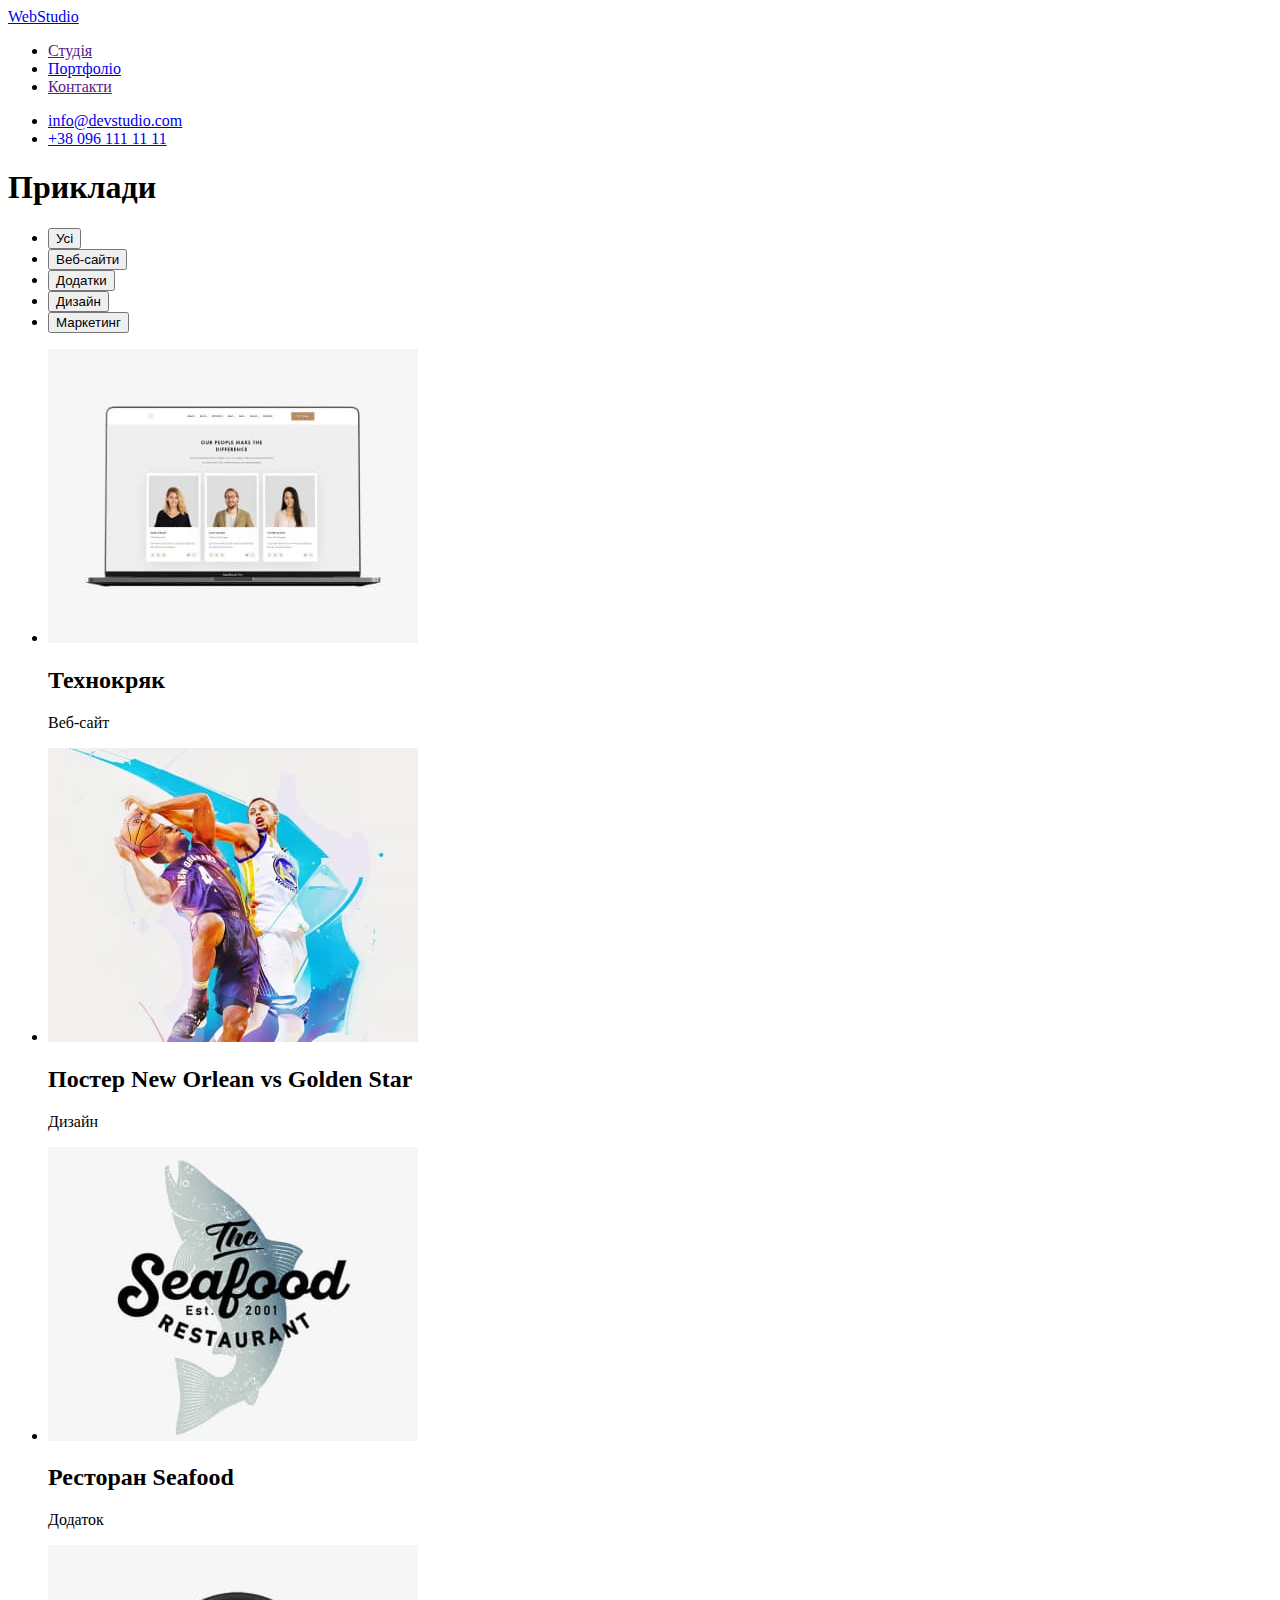
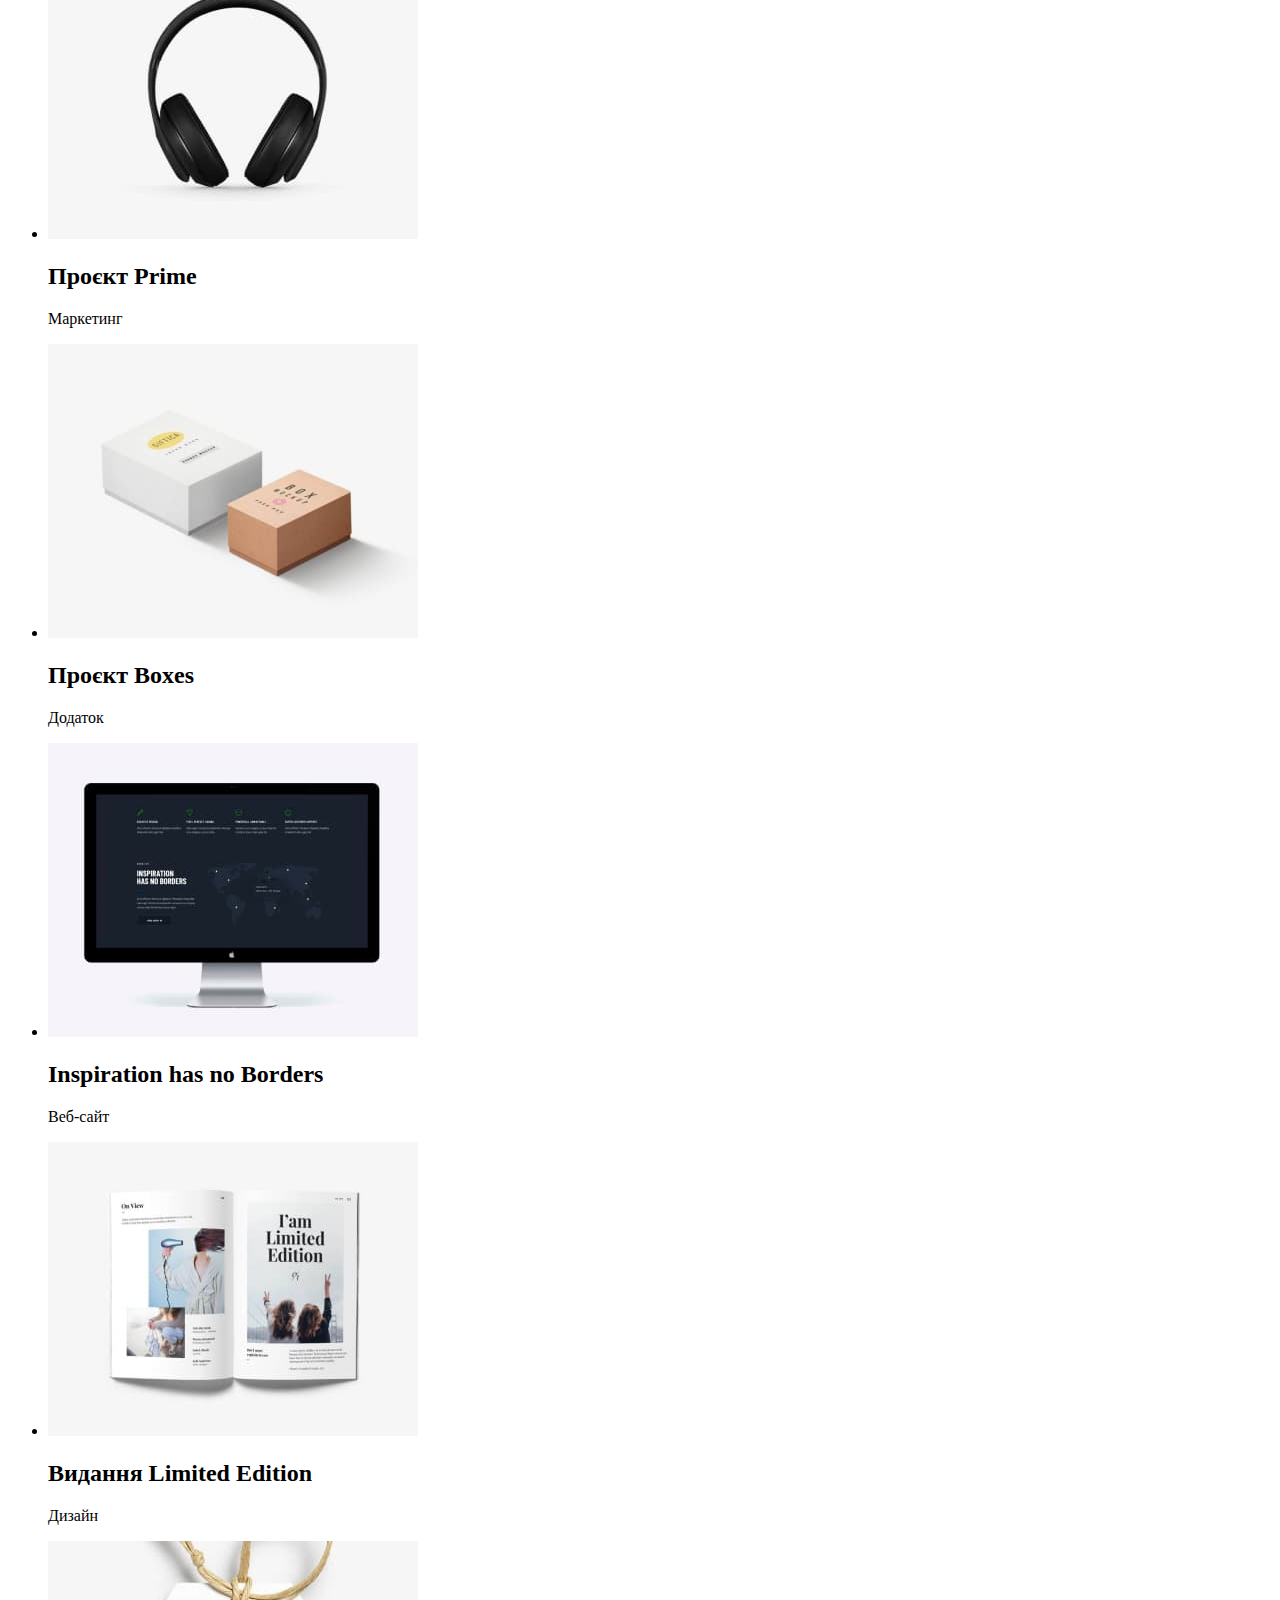
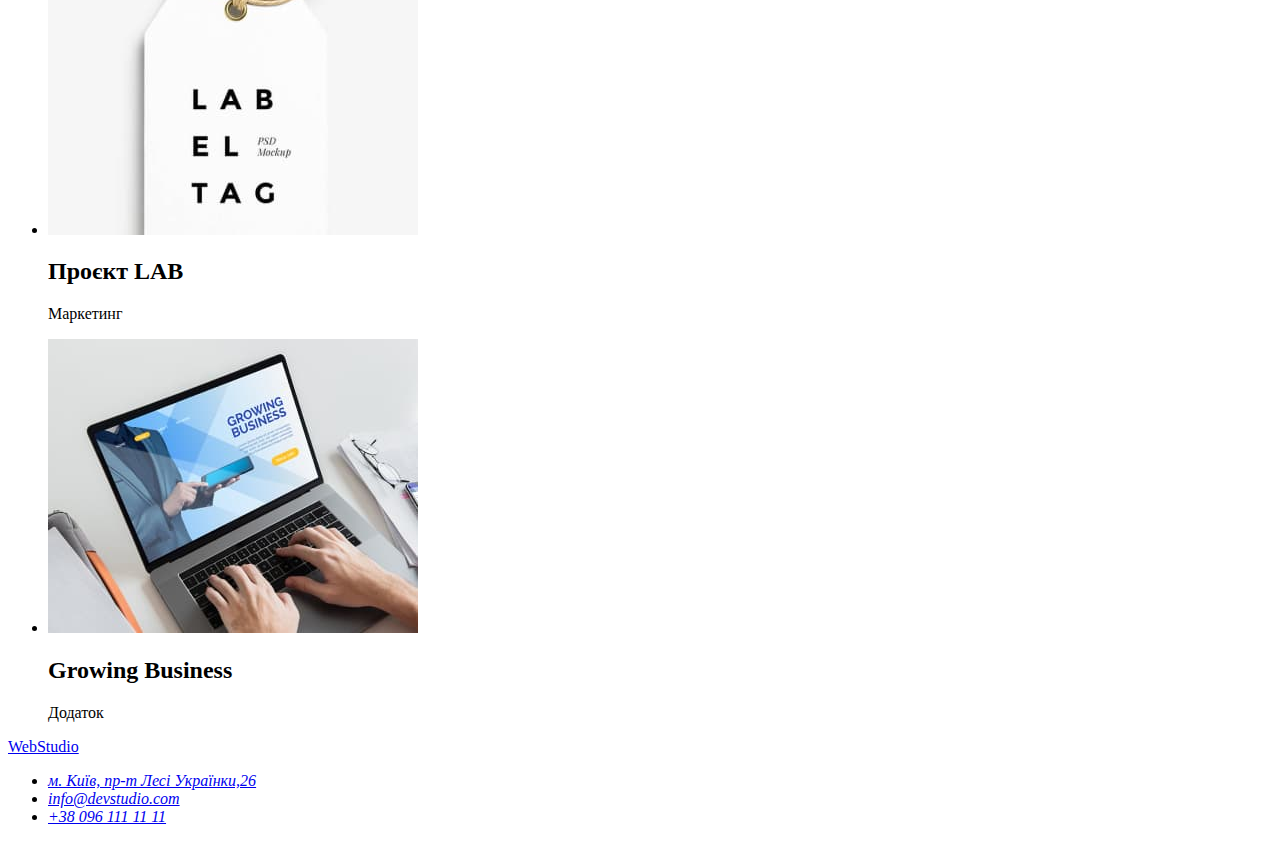
==== portfolio.html @ d4894cc8 "Добавил portfolio.html и папочку с css" ====
<!DOCTYPE html>
<html lang="uk">
<head>
    <meta charset="UTF-8">
    <meta http-equiv="X-UA-Compatible" content="IE=edge">
    <meta name="viewport" content="width=device-width, initial-scale=1.0">
    <title>Portfolio</title>
    <link rel="stylesheet" href="./css/styles.css">
</head>
<body>
    <header>
        <nav>
            <a href="./index.html">WebStudio</a>
            <ul>
                <li><a href="">Студія</a></li>
                <!--pointers-->
                <li><a href="./portfolio.html">Портфоліо</a></li>
                <li><a href="">Контакти</a></li>
            </ul>
        </nav>
        <ul>
            <li><a href="mailto:info@devstudio.com">info@devstudio.com</a></li>
            <!--pointers-->
            <li><a href="tel:+380961111111">+38 096 111 11 11</a></li>
        </ul>
    </header>
    <main>
        <section>
            <h1>Приклади</h1>
            <ul>
                <li><button type="button">Усі</button></li>
                <li><button type="button">Веб-сайти</button></li>
                <li><button type="button">Додатки</button></li>
                <li><button type="button">Дизайн</button></li>
                <li><button type="button">Маркетинг</button></li>
            </ul>
            
            <ul>
                <li>
                    <img src="./images/imgp1.jpg" alt="комп'ютер">
                    <h2>Технокряк</h2>
                    <p>Веб-сайт</p>
                </li>
                <li>
                    <img src="./images/imgp2.jpg" alt="дизайн постеру">
                    <h2>Постер New Orlean vs Golden Star</h2>
                    <p>Дизайн</p>
                </li>
                <li>
                    <img src="./images/imgp3.jpg" alt="лейбл ресторану">
                    <h2>Ресторан Seafood</h2>
                    <p>Додаток</p>
                </li>
                <li>
                    <img src="./images/imgp4.jpg" alt="навушники лейбл">
                    <h2>Проєкт Prime</h2>
                    <p>Маркетинг</p>
                </li>
                <li>
                    <img src="./images/imgp5.jpg" alt="коробки лейбл">
                    <h2>Проєкт Boxes</h2>
                    <p>Додаток</p>
                </li>
                <li>
                    <img src="./images/imgp6.jpg" alt="комп'ютер сайт 1">
                    <h2>Inspiration has no Borders</h2>
                    <p>Веб-сайт</p>
                </li>
                <li>
                    <img src="./images/imgp7.jpg" alt="книжка лейбл">
                    <h2>Видання Limited Edition</h2>
                    <p>Дизайн</p>
                </li>
                <li>
                    <img src="./images/imgp8.jpg" alt="лейбл">
                    <h2>Проєкт LAB</h2>
                    <p>Маркетинг</p>
                </li>
                <li>
                    <img src="./images/imgp9.jpg" alt="комп'ютер сайт 2">
                    <h2>Growing Business</h2>
                    <p>Додаток</p>
                </li>
            </ul>
        </section>
    </main>
    <footer>
        <a href="./index.html">WebStudio</a>
        <address>
            <ul>
                <li>
                    <a href="https://goo.gl/maps/CPtrU1FHBa2aNyZL9" target="_blank" rel="noopener noreferrer">м. Київ, пр-т
                        Лесі Українки,26</a>
                </li>
                <li><a href="mailto:info@devstudio.com">info@devstudio.com</a></li>
                <li><a href="tel:+380961111111">+38 096 111 11 11</a></li>
            </ul>
        </address>
    </footer>
    
</body>
</html>
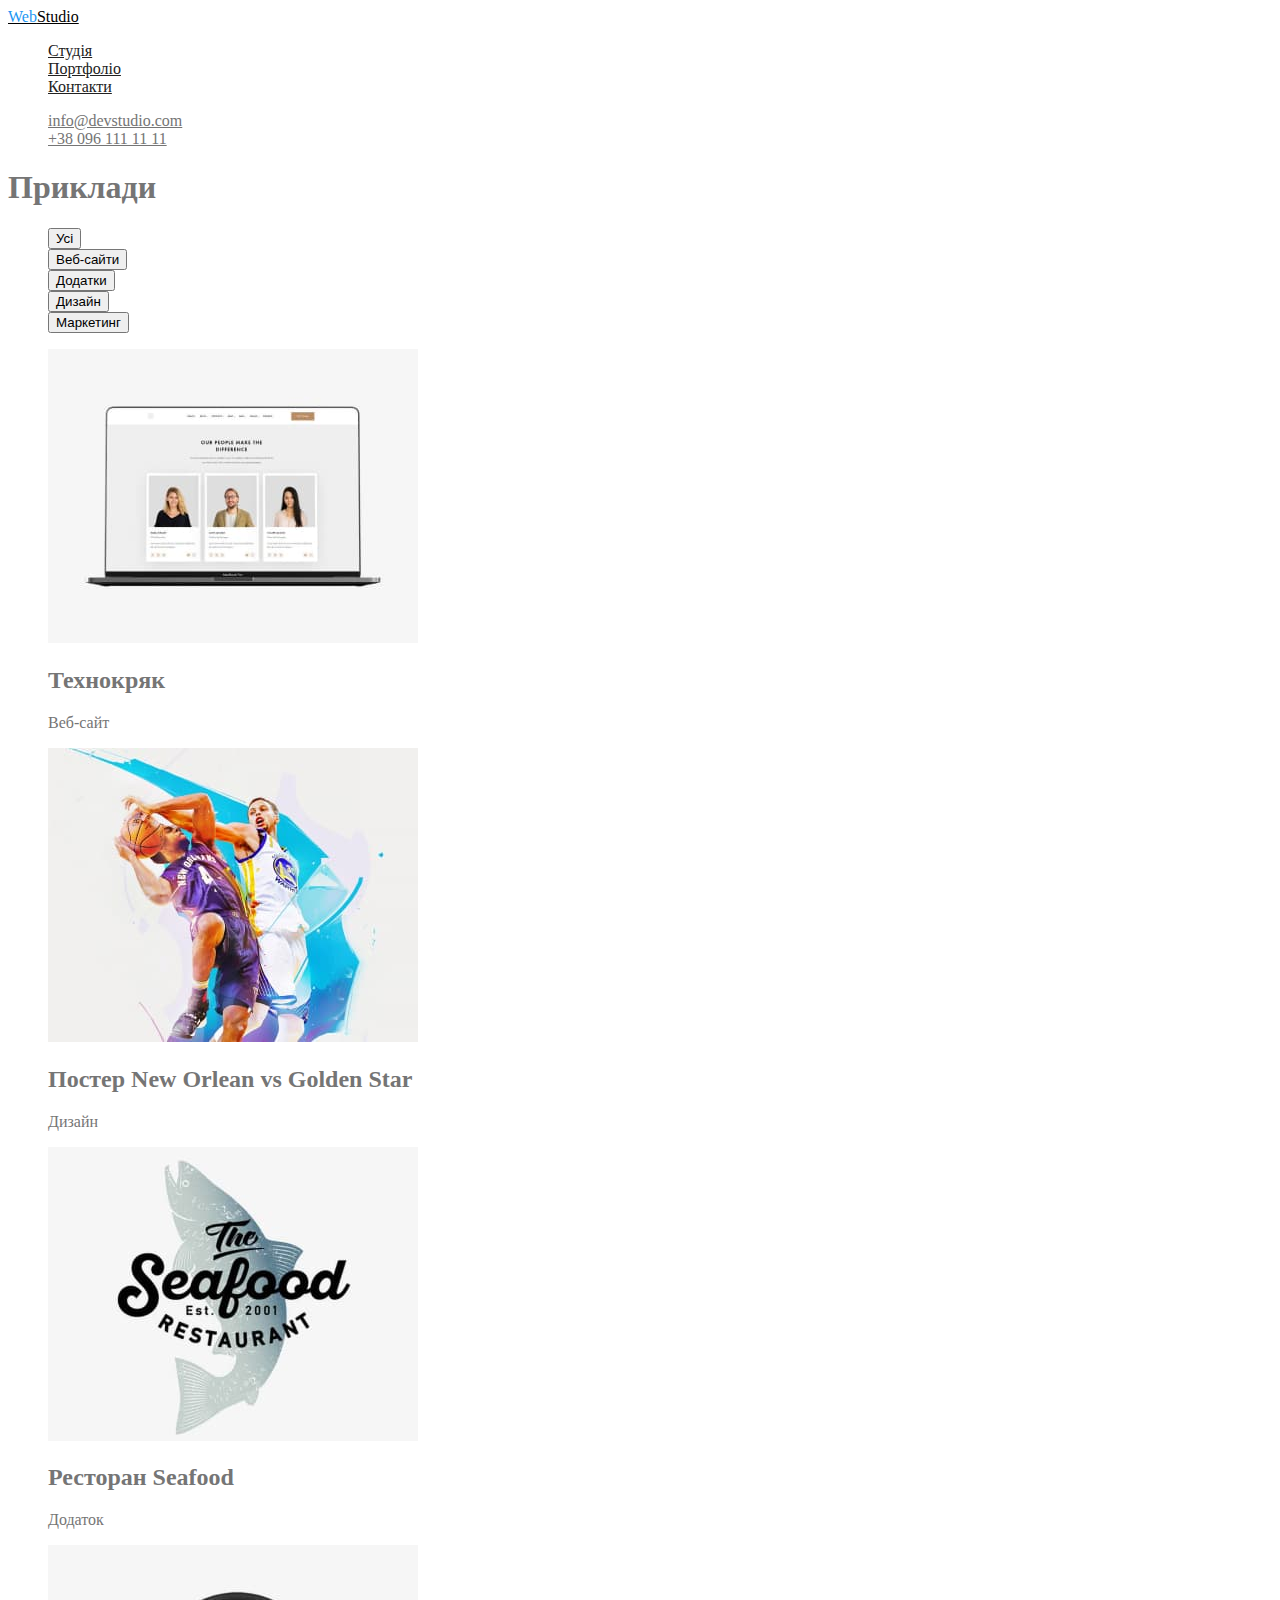
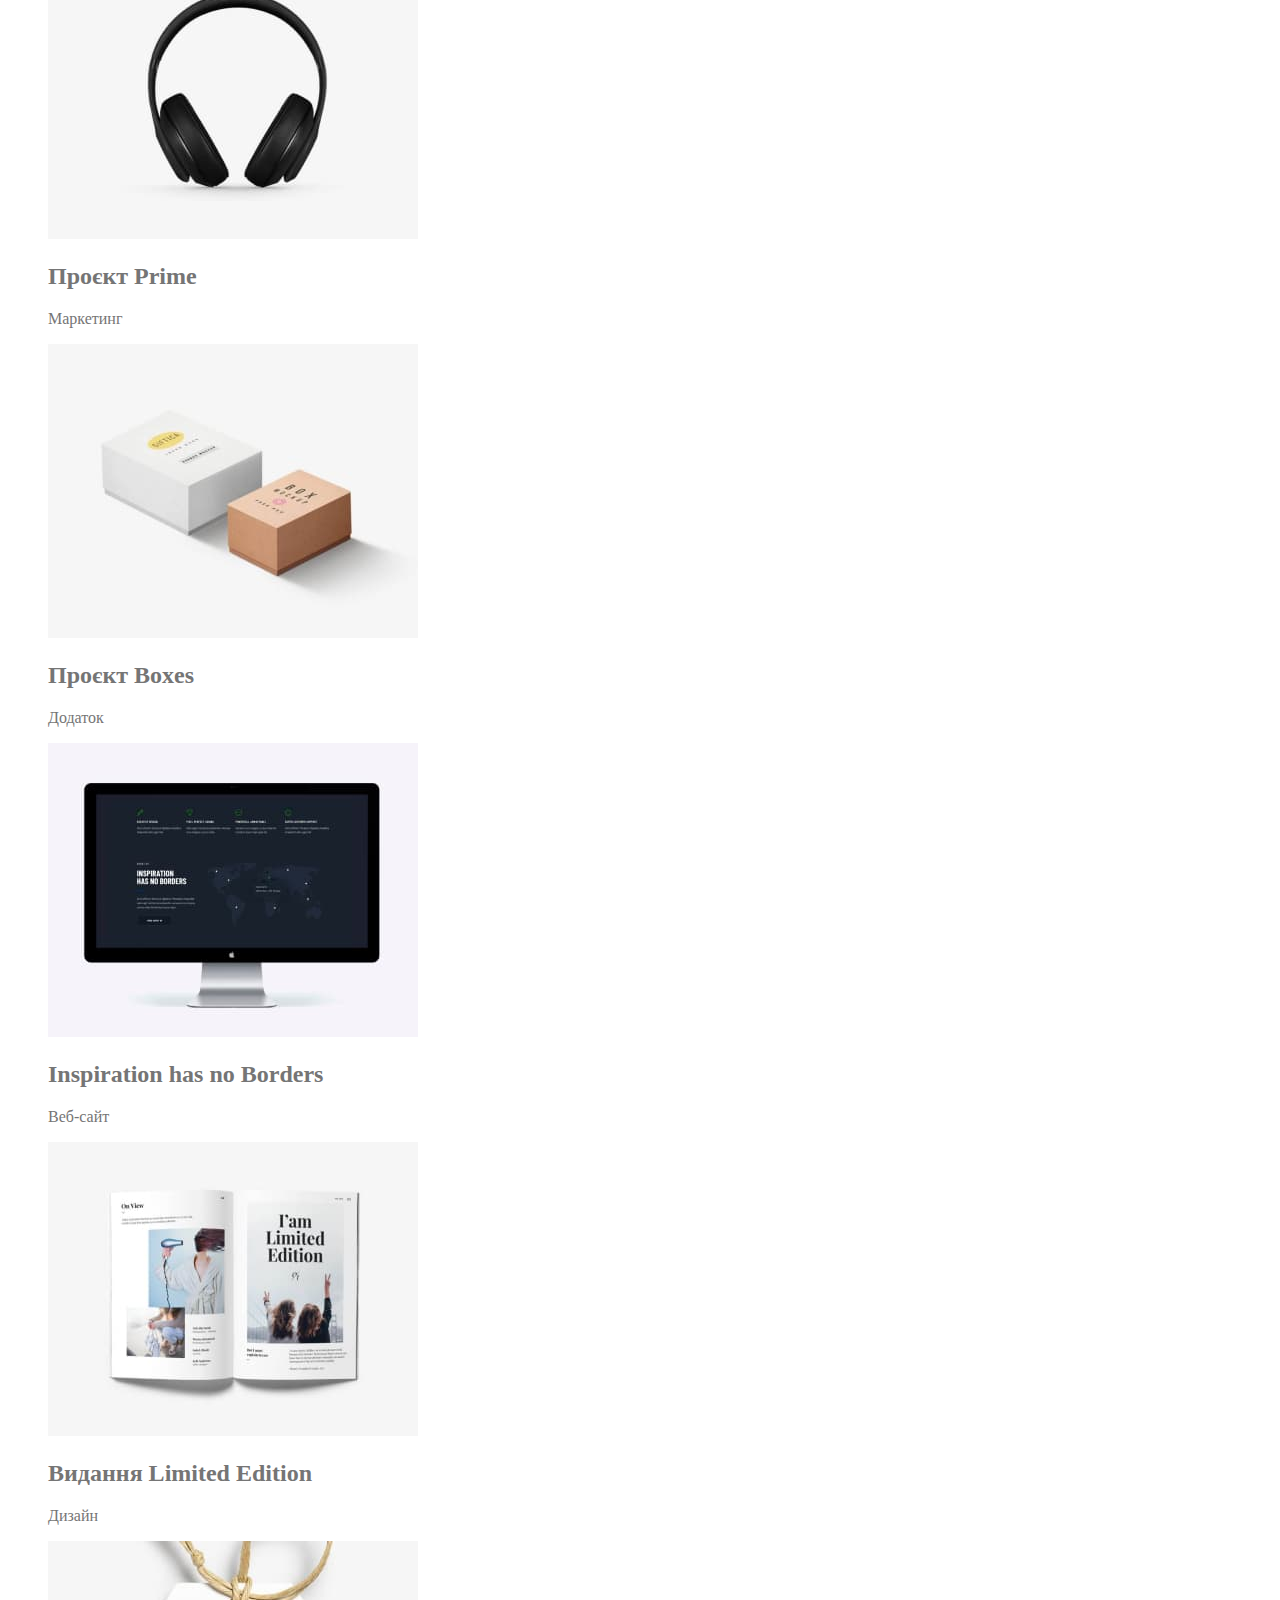
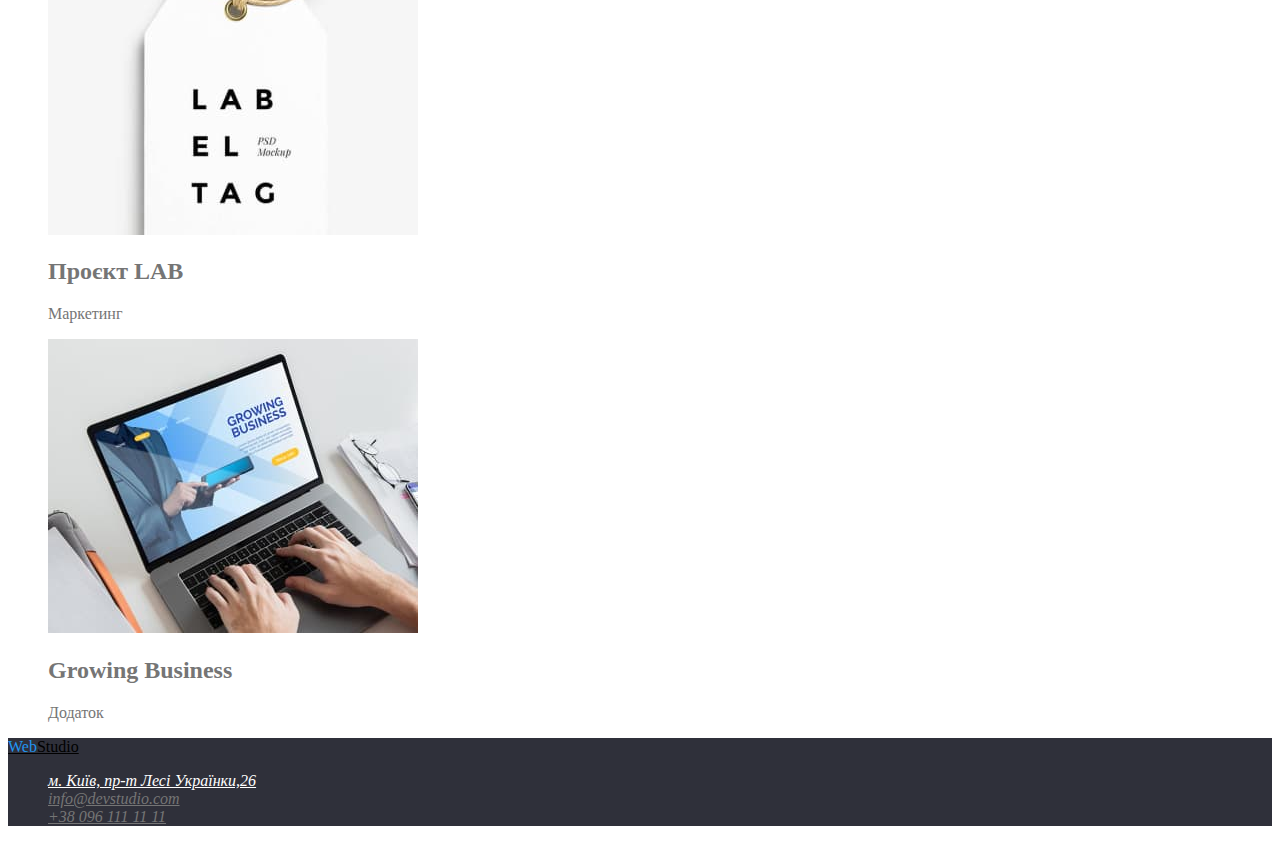
==== commit 366e83b1: "добавил css стили" ====
--- a/portfolio.html
+++ b/portfolio.html
@@ -1,102 +1,106 @@
 <!DOCTYPE html>
 <html lang="uk">
-<head>
-    <meta charset="UTF-8">
-    <meta http-equiv="X-UA-Compatible" content="IE=edge">
-    <meta name="viewport" content="width=device-width, initial-scale=1.0">
+  <head>
+    <meta charset="UTF-8" />
+    <meta http-equiv="X-UA-Compatible" content="IE=edge" />
+    <meta name="viewport" content="width=device-width, initial-scale=1.0" />
     <title>Portfolio</title>
-    <link rel="stylesheet" href="./css/styles.css">
-</head>
-<body>
+    <link rel="stylesheet" href="./css/styles.css" />
+  </head>
+  <body>
     <header>
-        <nav>
-            <a href="./index.html">WebStudio</a>
-            <ul>
-                <li><a href="">Студія</a></li>
-                <!--pointers-->
-                <li><a href="./portfolio.html">Портфоліо</a></li>
-                <li><a href="">Контакти</a></li>
-            </ul>
-        </nav>
-        <ul>
-            <li><a href="mailto:info@devstudio.com">info@devstudio.com</a></li>
-            <!--pointers-->
-            <li><a href="tel:+380961111111">+38 096 111 11 11</a></li>
+      <nav>
+        <a href="./index.html" class="logo"><span class="logo-span">Web</span>Studio</a>
+        <ul class="site-nav list">
+          <li><a href="" class="link">Студія</a></li>
+          <!--pointers-->
+          <li><a href="./portfolio.html" class="link">Портфоліо</a></li>
+          <li><a href="" class="link">Контакти</a></li>
         </ul>
+      </nav>
+      <ul class="contacts list">
+        <li><a href="mailto:info@devstudio.com" class="meltel">info@devstudio.com</a></li>
+        <!--pointers-->
+        <li><a href="tel:+380961111111" class="meltel">+38 096 111 11 11</a></li>
+      </ul>
     </header>
     <main>
-        <section>
-            <h1>Приклади</h1>
-            <ul>
-                <li><button type="button">Усі</button></li>
-                <li><button type="button">Веб-сайти</button></li>
-                <li><button type="button">Додатки</button></li>
-                <li><button type="button">Дизайн</button></li>
-                <li><button type="button">Маркетинг</button></li>
-            </ul>
-            
-            <ul>
-                <li>
-                    <img src="./images/imgp1.jpg" alt="комп'ютер">
-                    <h2>Технокряк</h2>
-                    <p>Веб-сайт</p>
-                </li>
-                <li>
-                    <img src="./images/imgp2.jpg" alt="дизайн постеру">
-                    <h2>Постер New Orlean vs Golden Star</h2>
-                    <p>Дизайн</p>
-                </li>
-                <li>
-                    <img src="./images/imgp3.jpg" alt="лейбл ресторану">
-                    <h2>Ресторан Seafood</h2>
-                    <p>Додаток</p>
-                </li>
-                <li>
-                    <img src="./images/imgp4.jpg" alt="навушники лейбл">
-                    <h2>Проєкт Prime</h2>
-                    <p>Маркетинг</p>
-                </li>
-                <li>
-                    <img src="./images/imgp5.jpg" alt="коробки лейбл">
-                    <h2>Проєкт Boxes</h2>
-                    <p>Додаток</p>
-                </li>
-                <li>
-                    <img src="./images/imgp6.jpg" alt="комп'ютер сайт 1">
-                    <h2>Inspiration has no Borders</h2>
-                    <p>Веб-сайт</p>
-                </li>
-                <li>
-                    <img src="./images/imgp7.jpg" alt="книжка лейбл">
-                    <h2>Видання Limited Edition</h2>
-                    <p>Дизайн</p>
-                </li>
-                <li>
-                    <img src="./images/imgp8.jpg" alt="лейбл">
-                    <h2>Проєкт LAB</h2>
-                    <p>Маркетинг</p>
-                </li>
-                <li>
-                    <img src="./images/imgp9.jpg" alt="комп'ютер сайт 2">
-                    <h2>Growing Business</h2>
-                    <p>Додаток</p>
-                </li>
-            </ul>
-        </section>
+      <section>
+        <h1>Приклади</h1>
+        <ul class="list">
+          <li><button type="button">Усі</button></li>
+          <li><button type="button">Веб-сайти</button></li>
+          <li><button type="button">Додатки</button></li>
+          <li><button type="button">Дизайн</button></li>
+          <li><button type="button">Маркетинг</button></li>
+        </ul>
+
+        <ul class="list">
+          <li>
+            <img src="./images/imgp1.jpg" width="370" alt="комп'ютер" />
+            <h2>Технокряк</h2>
+            <p>Веб-сайт</p>
+          </li>
+          <li>
+            <img src="./images/imgp2.jpg" width="370" alt="дизайн постеру" />
+            <h2>Постер New Orlean vs Golden Star</h2>
+            <p>Дизайн</p>
+          </li>
+          <li>
+            <img src="./images/imgp3.jpg" width="370" alt="лейбл ресторану" />
+            <h2>Ресторан Seafood</h2>
+            <p>Додаток</p>
+          </li>
+          <li>
+            <img src="./images/imgp4.jpg" width="370" alt="навушники лейбл" />
+            <h2>Проєкт Prime</h2>
+            <p>Маркетинг</p>
+          </li>
+          <li>
+            <img src="./images/imgp5.jpg" width="370" alt="коробки лейбл" />
+            <h2>Проєкт Boxes</h2>
+            <p>Додаток</p>
+          </li>
+          <li>
+            <img src="./images/imgp6.jpg" width="370" alt="комп'ютер сайт 1" />
+            <h2>Inspiration has no Borders</h2>
+            <p>Веб-сайт</p>
+          </li>
+          <li>
+            <img src="./images/imgp7.jpg" width="370" alt="книжка лейбл" />
+            <h2>Видання Limited Edition</h2>
+            <p>Дизайн</p>
+          </li>
+          <li>
+            <img src="./images/imgp8.jpg" width="370" alt="лейбл" />
+            <h2>Проєкт LAB</h2>
+            <p>Маркетинг</p>
+          </li>
+          <li>
+            <img src="./images/imgp9.jpg" width="370" alt="комп'ютер сайт 2" />
+            <h2>Growing Business</h2>
+            <p>Додаток</p>
+          </li>
+        </ul>
+      </section>
     </main>
-    <footer>
-        <a href="./index.html">WebStudio</a>
-        <address>
-            <ul>
-                <li>
-                    <a href="https://goo.gl/maps/CPtrU1FHBa2aNyZL9" target="_blank" rel="noopener noreferrer">м. Київ, пр-т
-                        Лесі Українки,26</a>
-                </li>
-                <li><a href="mailto:info@devstudio.com">info@devstudio.com</a></li>
-                <li><a href="tel:+380961111111">+38 096 111 11 11</a></li>
-            </ul>
-        </address>
+    <footer class="footer">
+      <a href="./index.html" class="logo"><span class="logo-span">Web</span>Studio</a>
+      <address>
+        <ul class="address list">
+          <li>
+            <a
+              href="https://goo.gl/maps/CPtrU1FHBa2aNyZL9"
+              target="_blank"
+              rel="noopener noreferrer"
+              class="address-link"
+              >м. Київ, пр-т Лесі Українки,26</a
+            >
+          </li>
+          <li><a href="mailto:info@devstudio.com" class="address-mt">info@devstudio.com</a></li>
+          <li><a href="tel:+380961111111" class="address-mt">+38 096 111 11 11</a></li>
+        </ul>
+      </address>
     </footer>
-    
-</body>
-</html>+  </body>
+</html>
--- a/css/styles.css
+++ b/css/styles.css
@@ -0,0 +1,105 @@
+:root{
+    --primary-text-color: #757575;
+    --accent-color: #2196F3;
+    --white: #ffffff;
+    --black: #000000;
+    --background: #2F303A;
+    --title: #212121;
+}
+
+
+
+.list{
+    list-style: none;
+}
+
+/* колір основного тексту #212121 */
+/* другорядний колір тексту #757575*/
+/* акцент #2196F3 */
+/* #FFFFFF білий */
+/* #2F303A другорядний */
+/*  */
+
+body{
+    color: var(--primary-text-color);
+    background: var(--white);
+}
+/* header */
+.logo{
+    color: var(--black);
+}
+
+.logo-span{
+    color: var(--accent-color);
+}
+
+.site-nav .link{
+    color: var(--title);
+}
+
+.site-nav .link:hover,
+.site-nav .link:focus{
+    color: var(--accent-color);
+}
+
+.contacts .meltel{
+    color: var(--primary-text-color);
+}
+
+.contacts .meltel:hover,
+.contacts .meltel:focus{
+    color: var(--accent-color);
+}
+/* main */
+.hero{
+    background: var(--background);
+}
+
+.hero-title{
+    color: var(--white);
+}
+
+
+
+
+
+
+
+
+
+
+
+
+
+
+
+
+
+
+
+
+
+
+
+/* footer */
+.footer{
+    background: #2F303A;
+}
+
+.address-link{
+    color: #ffffff;
+}
+
+.address-link:hover,
+.address-link:focus{
+    color: #2196F3;
+}
+
+.address-mt{
+    color: #757575;
+}
+
+.address-mt:hover,
+.address-mt:focus{
+    color: #2196F3;
+}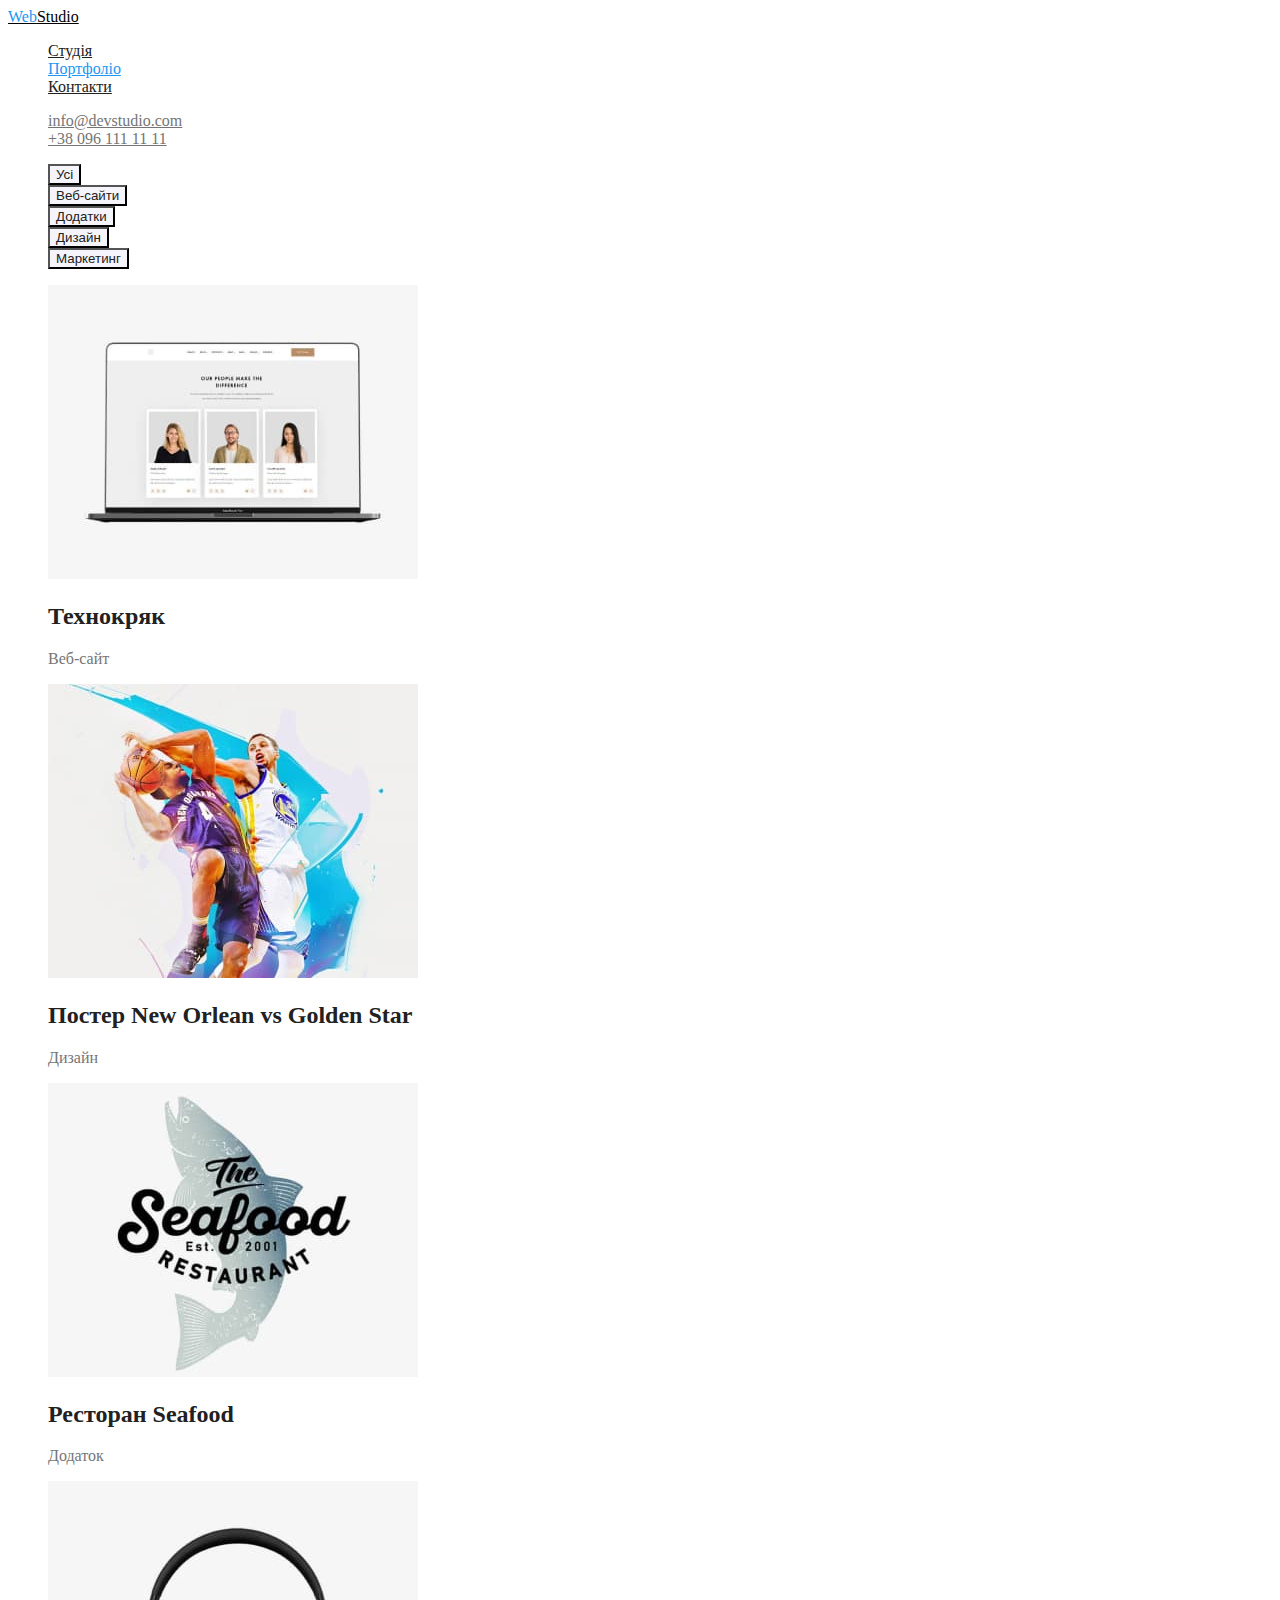
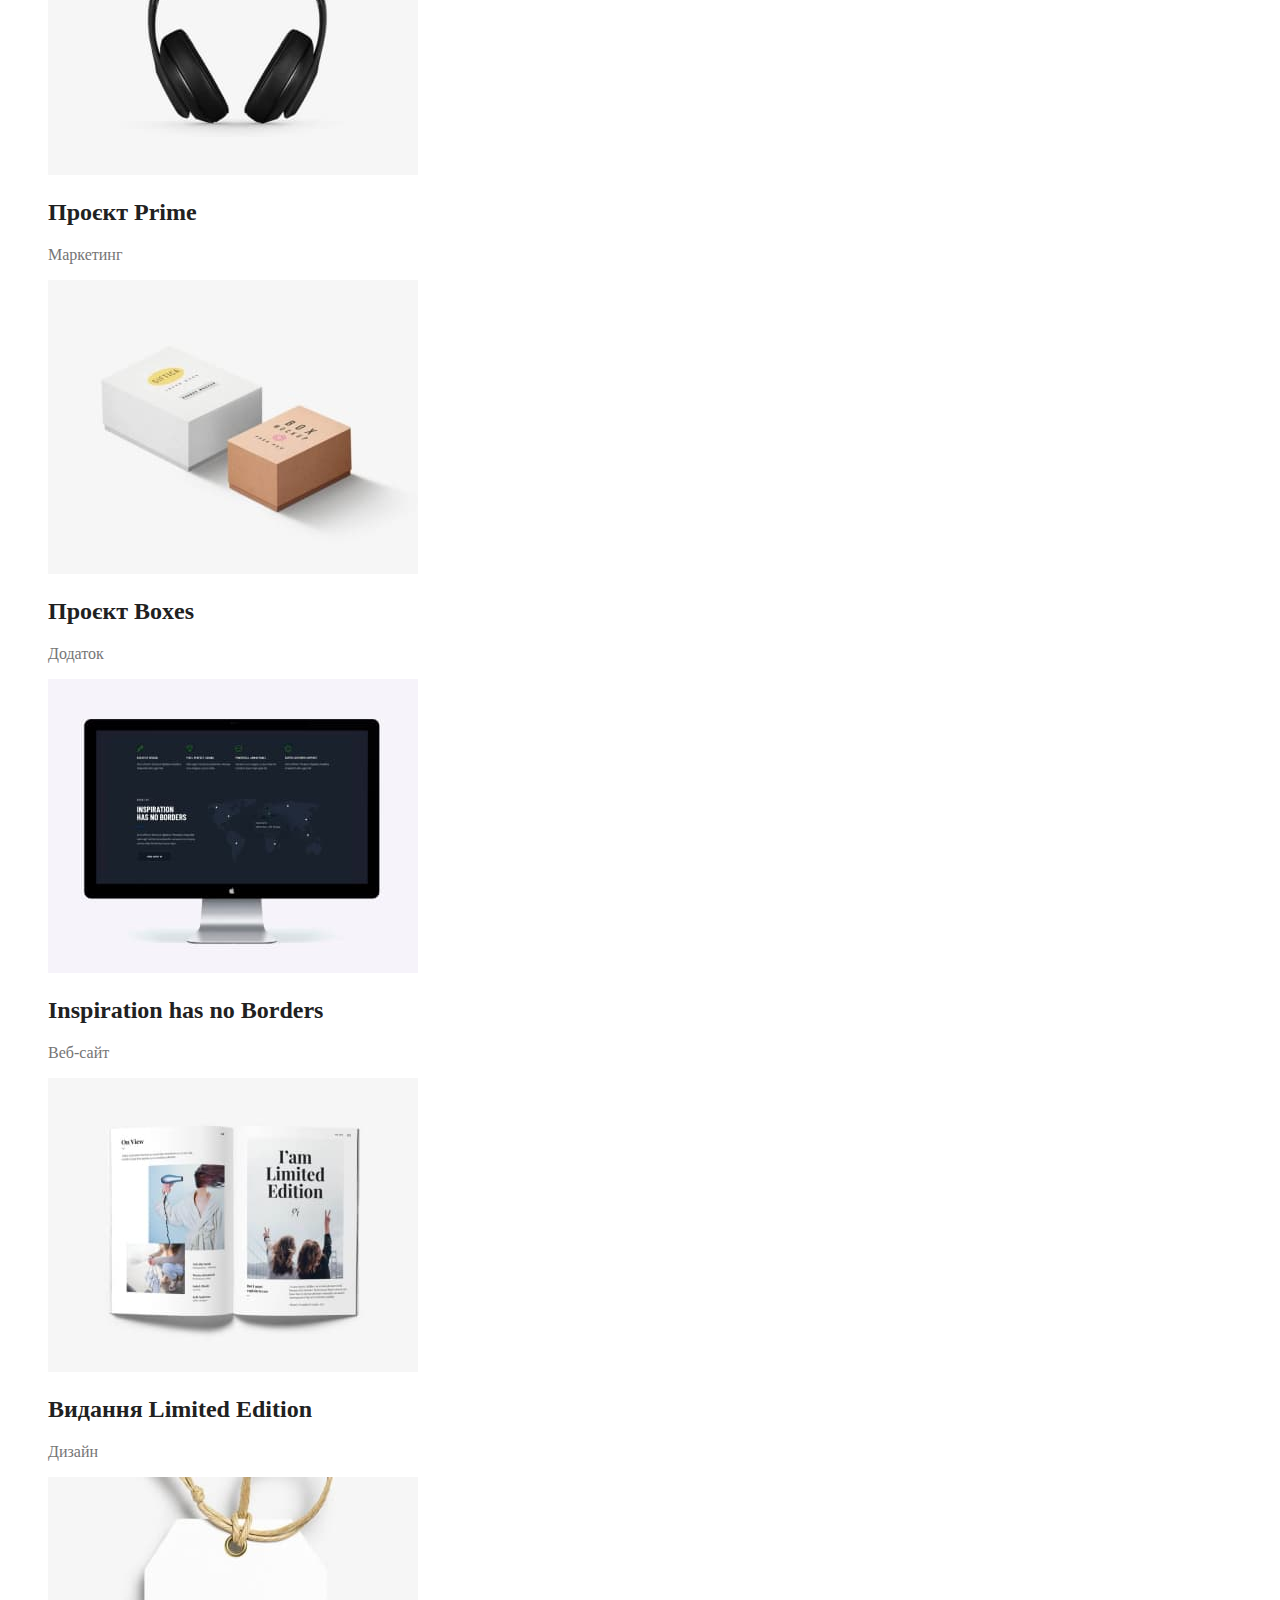
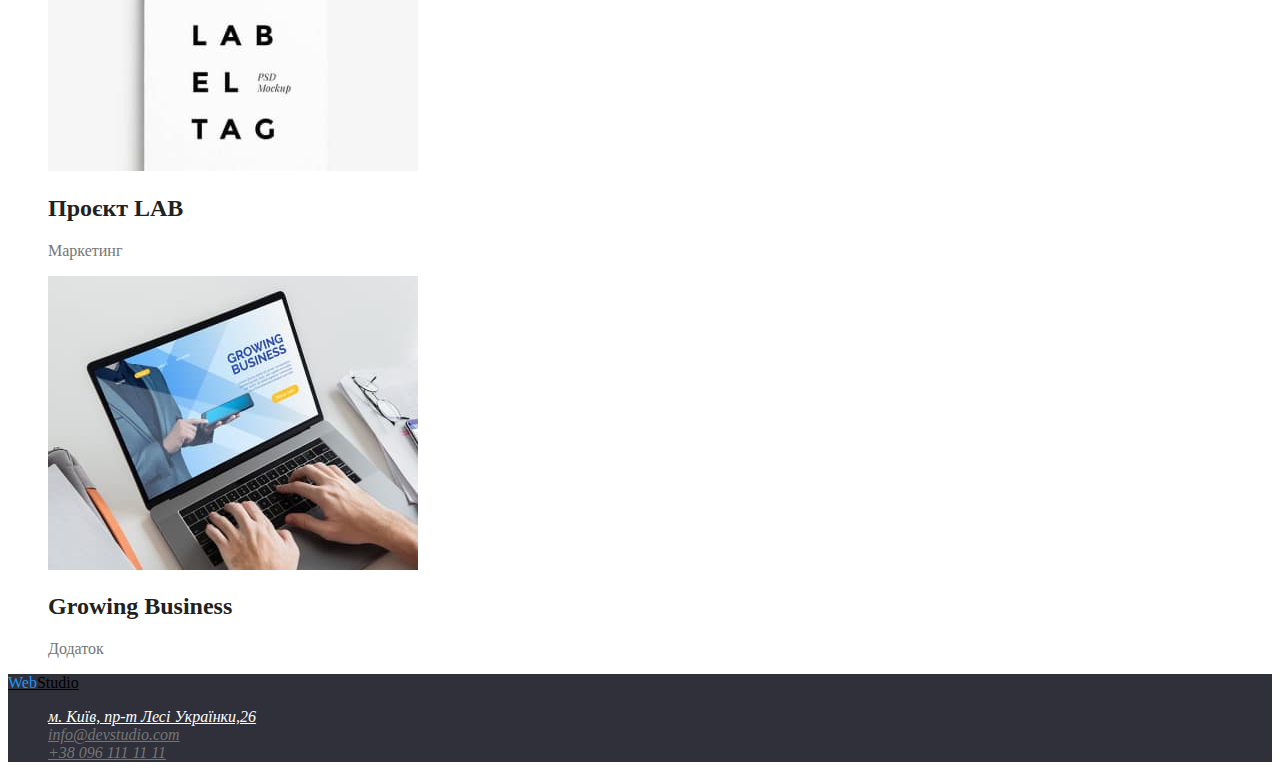
==== commit df27dec6: "Добавил оформление цвета" ====
--- a/portfolio.html
+++ b/portfolio.html
@@ -14,7 +14,7 @@
         <ul class="site-nav list">
           <li><a href="" class="link">Студія</a></li>
           <!--pointers-->
-          <li><a href="./portfolio.html" class="link">Портфоліо</a></li>
+          <li><a href="./portfolio.html" class="link current">Портфоліо</a></li>
           <li><a href="" class="link">Контакти</a></li>
         </ul>
       </nav>
@@ -25,60 +25,60 @@
       </ul>
     </header>
     <main>
-      <section>
-        <h1>Приклади</h1>
+      <section class="section">
+        <h1 class="section-titlef">Приклади</h1>
         <ul class="list">
-          <li><button type="button">Усі</button></li>
-          <li><button type="button">Веб-сайти</button></li>
-          <li><button type="button">Додатки</button></li>
-          <li><button type="button">Дизайн</button></li>
-          <li><button type="button">Маркетинг</button></li>
+          <li><button type="button" class="button">Усі</button></li>
+          <li><button type="button" class="button">Веб-сайти</button></li>
+          <li><button type="button" class="button">Додатки</button></li>
+          <li><button type="button" class="button">Дизайн</button></li>
+          <li><button type="button" class="button">Маркетинг</button></li>
         </ul>
 
         <ul class="list">
           <li>
             <img src="./images/imgp1.jpg" width="370" alt="комп'ютер" />
-            <h2>Технокряк</h2>
+            <h2 class="section-t">Технокряк</h2>
             <p>Веб-сайт</p>
           </li>
           <li>
             <img src="./images/imgp2.jpg" width="370" alt="дизайн постеру" />
-            <h2>Постер New Orlean vs Golden Star</h2>
+            <h2 class="section-t">Постер New Orlean vs Golden Star</h2>
             <p>Дизайн</p>
           </li>
           <li>
             <img src="./images/imgp3.jpg" width="370" alt="лейбл ресторану" />
-            <h2>Ресторан Seafood</h2>
+            <h2 class="section-t">Ресторан Seafood</h2>
             <p>Додаток</p>
           </li>
           <li>
             <img src="./images/imgp4.jpg" width="370" alt="навушники лейбл" />
-            <h2>Проєкт Prime</h2>
+            <h2 class="section-t">Проєкт Prime</h2>
             <p>Маркетинг</p>
           </li>
           <li>
             <img src="./images/imgp5.jpg" width="370" alt="коробки лейбл" />
-            <h2>Проєкт Boxes</h2>
+            <h2 class="section-t">Проєкт Boxes</h2>
             <p>Додаток</p>
           </li>
           <li>
             <img src="./images/imgp6.jpg" width="370" alt="комп'ютер сайт 1" />
-            <h2>Inspiration has no Borders</h2>
+            <h2 class="section-t">Inspiration has no Borders</h2>
             <p>Веб-сайт</p>
           </li>
           <li>
             <img src="./images/imgp7.jpg" width="370" alt="книжка лейбл" />
-            <h2>Видання Limited Edition</h2>
+            <h2 class="section-t">Видання Limited Edition</h2>
             <p>Дизайн</p>
           </li>
           <li>
             <img src="./images/imgp8.jpg" width="370" alt="лейбл" />
-            <h2>Проєкт LAB</h2>
+            <h2 class="section-t">Проєкт LAB</h2>
             <p>Маркетинг</p>
           </li>
           <li>
             <img src="./images/imgp9.jpg" width="370" alt="комп'ютер сайт 2" />
-            <h2>Growing Business</h2>
+            <h2 class="section-t">Growing Business</h2>
             <p>Додаток</p>
           </li>
         </ul>
--- a/css/styles.css
+++ b/css/styles.css
@@ -5,6 +5,7 @@
     --black: #000000;
     --background: #2F303A;
     --title: #212121;
+    --button: #F5F4FA;
 }
 
 
@@ -22,7 +23,7 @@
 
 body{
     color: var(--primary-text-color);
-    background: var(--white);
+    background-color: var(--white);
 }
 /* header */
 .logo{
@@ -42,6 +43,10 @@
     color: var(--accent-color);
 }
 
+.site-nav .link.current{
+    color: var(--accent-color);
+}
+
 .contacts .meltel{
     color: var(--primary-text-color);
 }
@@ -52,15 +57,43 @@
 }
 /* main */
 .hero{
-    background: var(--background);
+    background-color: var(--background);
 }
 
 .hero-title{
     color: var(--white);
 }
 
+.button{
+    color: var(--title);
+    background-color: var(--button);
+}
 
+.button:hover,
+.button:focus{
+    color: var(--white);
+    background-color: var(--accent-color);
+}
 
+.section{
+
+}
+
+.section-team{
+    background-color: var(--button);
+}
+
+.section-titlef{
+    display: none;
+}
+
+.section-title{
+    color: var(--title);
+}
+
+.section-t{
+    color: var(--title);
+}
 
 
 
@@ -83,23 +116,23 @@
 
 /* footer */
 .footer{
-    background: #2F303A;
+    background: var(--background);
 }
 
 .address-link{
-    color: #ffffff;
+    color: var(--white);
 }
 
 .address-link:hover,
 .address-link:focus{
-    color: #2196F3;
+    color: var(--accent-color);
 }
 
 .address-mt{
-    color: #757575;
+    color: var(--primary-text-color)
 }
 
 .address-mt:hover,
 .address-mt:focus{
-    color: #2196F3;
+    color: var(--accent-color);
 }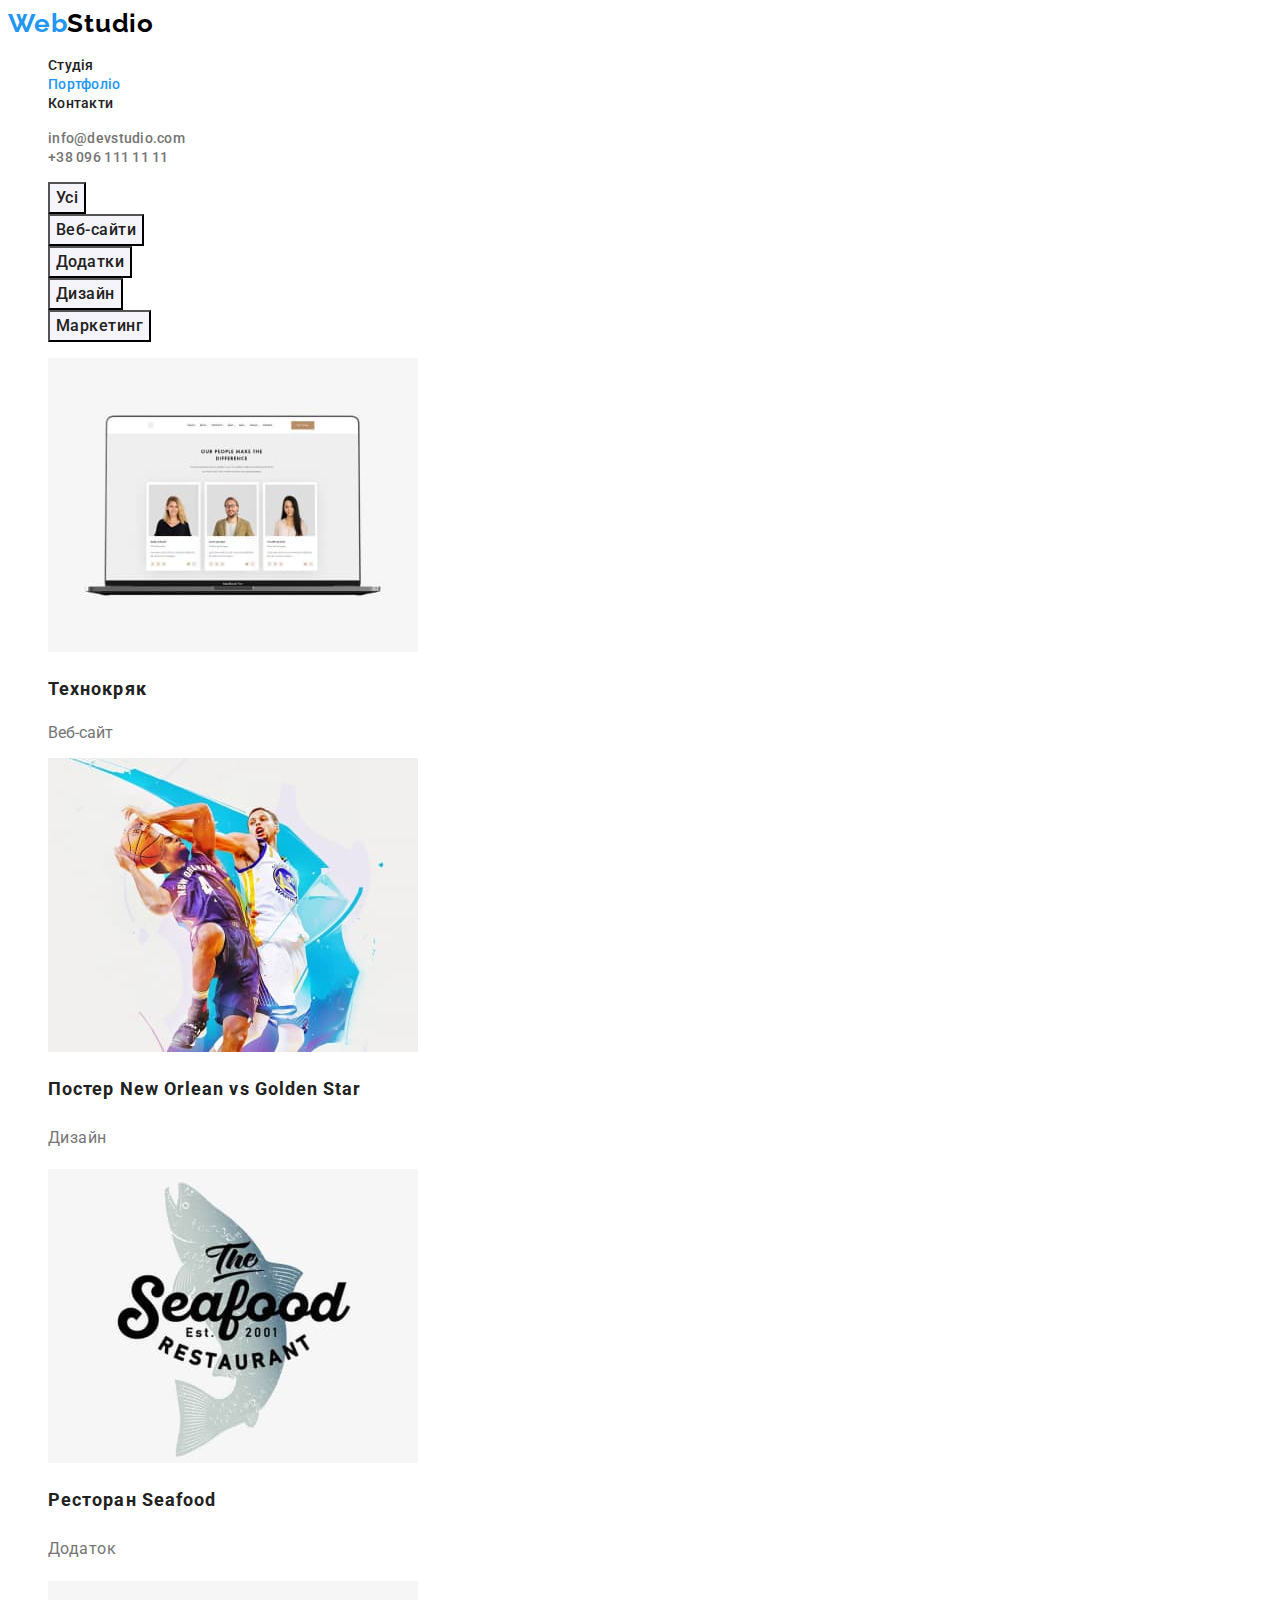
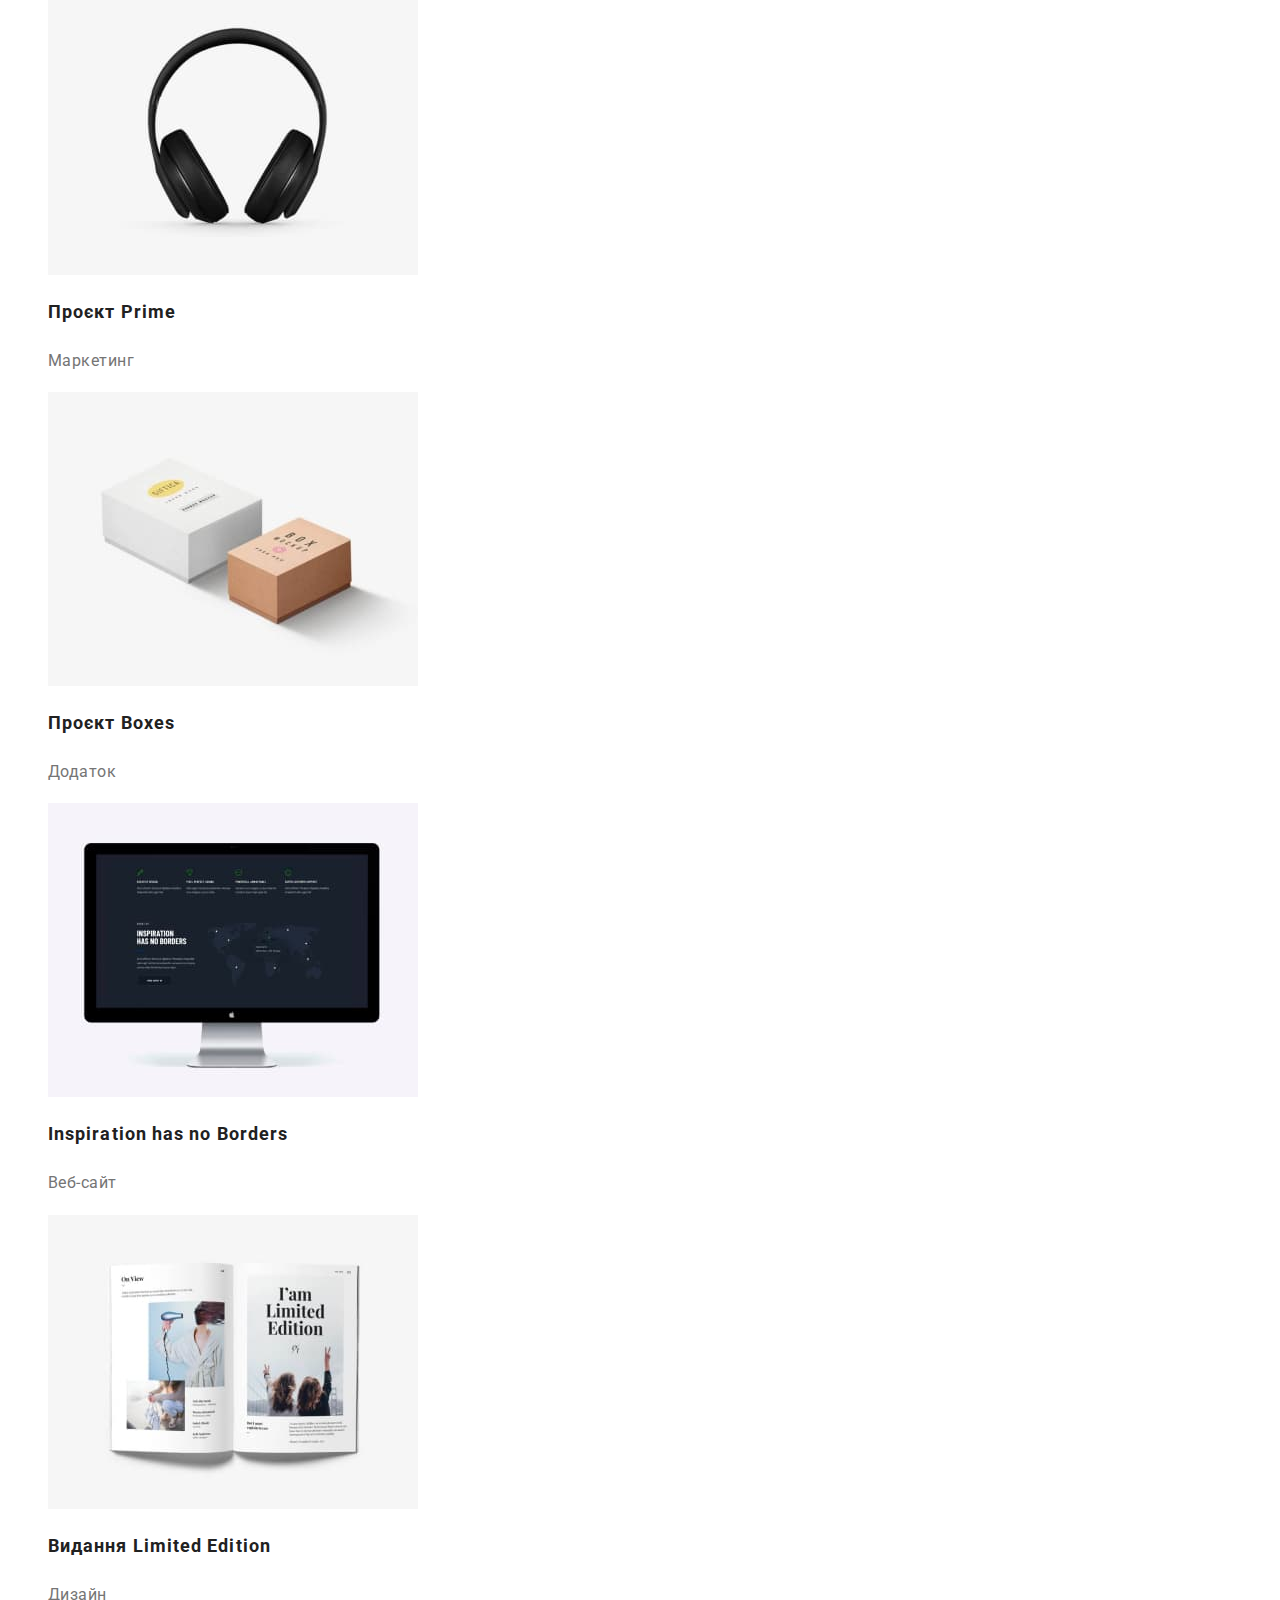
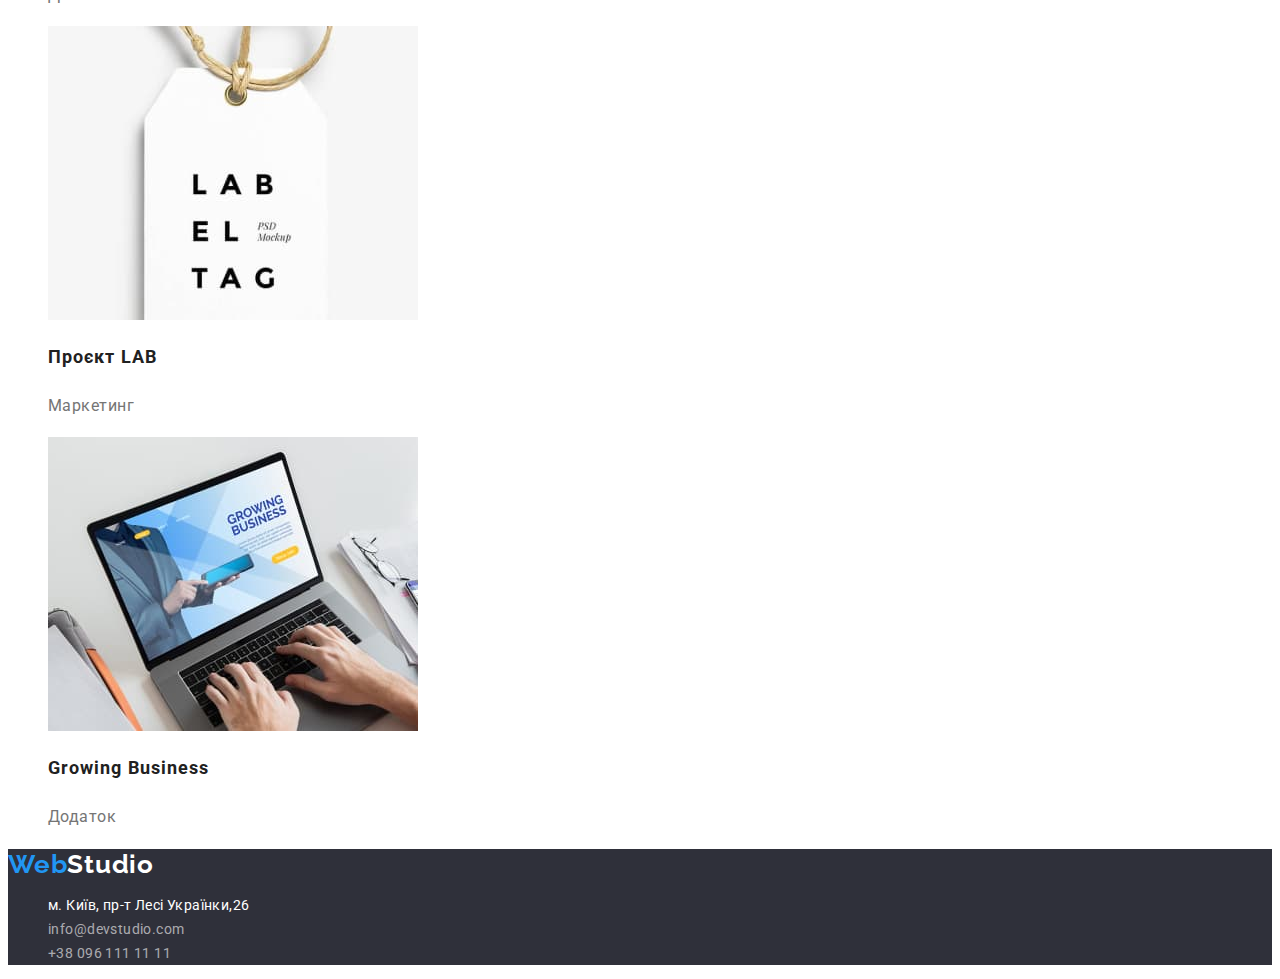
==== commit 2cefe6f5: "Добавил оформление текста" ====
--- a/portfolio.html
+++ b/portfolio.html
@@ -4,6 +4,10 @@
     <meta charset="UTF-8" />
     <meta http-equiv="X-UA-Compatible" content="IE=edge" />
     <meta name="viewport" content="width=device-width, initial-scale=1.0" />
+    <link
+      href="https://fonts.googleapis.com/css2?family=Raleway:wght@700&family=Roboto:wght@400;500;700;900&display=swap"
+      rel="stylesheet"
+    />
     <title>Portfolio</title>
     <link rel="stylesheet" href="./css/styles.css" />
   </head>
@@ -28,65 +32,65 @@
       <section class="section">
         <h1 class="section-titlef">Приклади</h1>
         <ul class="list">
-          <li><button type="button" class="button">Усі</button></li>
-          <li><button type="button" class="button">Веб-сайти</button></li>
-          <li><button type="button" class="button">Додатки</button></li>
-          <li><button type="button" class="button">Дизайн</button></li>
-          <li><button type="button" class="button">Маркетинг</button></li>
+          <li><button type="button" class="buttons">Усі</button></li>
+          <li><button type="button" class="buttons">Веб-сайти</button></li>
+          <li><button type="button" class="buttons">Додатки</button></li>
+          <li><button type="button" class="buttons">Дизайн</button></li>
+          <li><button type="button" class="buttons">Маркетинг</button></li>
         </ul>
 
         <ul class="list">
           <li>
             <img src="./images/imgp1.jpg" width="370" alt="комп'ютер" />
-            <h2 class="section-t">Технокряк</h2>
+            <h2 class="section-tp">Технокряк</h2>
             <p>Веб-сайт</p>
           </li>
           <li>
             <img src="./images/imgp2.jpg" width="370" alt="дизайн постеру" />
-            <h2 class="section-t">Постер New Orlean vs Golden Star</h2>
-            <p>Дизайн</p>
+            <h2 class="section-tp">Постер New Orlean vs Golden Star</h2>
+            <p class="section-tp-descr">Дизайн</p>
           </li>
           <li>
             <img src="./images/imgp3.jpg" width="370" alt="лейбл ресторану" />
-            <h2 class="section-t">Ресторан Seafood</h2>
-            <p>Додаток</p>
+            <h2 class="section-tp">Ресторан Seafood</h2>
+            <p class="section-tp-descr">Додаток</p>
           </li>
           <li>
             <img src="./images/imgp4.jpg" width="370" alt="навушники лейбл" />
-            <h2 class="section-t">Проєкт Prime</h2>
-            <p>Маркетинг</p>
+            <h2 class="section-tp">Проєкт Prime</h2>
+            <p class="section-tp-descr">Маркетинг</p>
           </li>
           <li>
             <img src="./images/imgp5.jpg" width="370" alt="коробки лейбл" />
-            <h2 class="section-t">Проєкт Boxes</h2>
-            <p>Додаток</p>
+            <h2 class="section-tp">Проєкт Boxes</h2>
+            <p class="section-tp-descr">Додаток</p>
           </li>
           <li>
             <img src="./images/imgp6.jpg" width="370" alt="комп'ютер сайт 1" />
-            <h2 class="section-t">Inspiration has no Borders</h2>
-            <p>Веб-сайт</p>
+            <h2 class="section-tp">Inspiration has no Borders</h2>
+            <p class="section-tp-descr">Веб-сайт</p>
           </li>
           <li>
             <img src="./images/imgp7.jpg" width="370" alt="книжка лейбл" />
-            <h2 class="section-t">Видання Limited Edition</h2>
-            <p>Дизайн</p>
+            <h2 class="section-tp">Видання Limited Edition</h2>
+            <p class="section-tp-descr">Дизайн</p>
           </li>
           <li>
             <img src="./images/imgp8.jpg" width="370" alt="лейбл" />
-            <h2 class="section-t">Проєкт LAB</h2>
-            <p>Маркетинг</p>
+            <h2 class="section-tp">Проєкт LAB</h2>
+            <p class="section-tp-descr">Маркетинг</p>
           </li>
           <li>
             <img src="./images/imgp9.jpg" width="370" alt="комп'ютер сайт 2" />
-            <h2 class="section-t">Growing Business</h2>
-            <p>Додаток</p>
+            <h2 class="section-tp">Growing Business</h2>
+            <p class="section-tp-descr">Додаток</p>
           </li>
         </ul>
       </section>
     </main>
     <footer class="footer">
-      <a href="./index.html" class="logo"><span class="logo-span">Web</span>Studio</a>
-      <address>
+      <a href="./index.html" class="logo-foot"><span class="logo-span">Web</span>Studio</a>
+      <address class="footadd">
         <ul class="address list">
           <li>
             <a
--- a/css/styles.css
+++ b/css/styles.css
@@ -6,6 +6,7 @@
     --background: #2F303A;
     --title: #212121;
     --button: #F5F4FA;
+    --footer-meltel: rgba(255, 255, 255, 0.6);
 }
 
 
@@ -24,18 +25,43 @@
 body{
     color: var(--primary-text-color);
     background-color: var(--white);
+    font-family: Roboto, sans-serif;
+    font-style: normal;
 }
 /* header */
 .logo{
     color: var(--black);
+    font-family: 'Raleway',sans-serif;
+    font-style: normal;
+    font-weight: 700;
+    font-size: 26px;
+    line-height: 1.2;
+    letter-spacing: 0.03em;
+    text-decoration: none;
 }
 
 .logo-span{
     color: var(--accent-color);
 }
 
+.logo-foot{
+    color: var(--white);
+    font-family: 'Raleway',sans-serif;
+    font-style: normal;
+    font-weight: 700;
+    font-size: 26px;
+    line-height: 1.2;
+    letter-spacing: 0.03em;
+    text-decoration: none;
+}
+
 .site-nav .link{
     color: var(--title);
+    font-weight: 500;
+    font-size: 14px;
+    line-height: 1.14;
+    letter-spacing: 0.02em;
+    text-decoration: none;
 }
 
 .site-nav .link:hover,
@@ -49,6 +75,11 @@
 
 .contacts .meltel{
     color: var(--primary-text-color);
+    font-weight: 500;
+    font-size: 14px;
+    line-height: 1.14;
+    letter-spacing: 0.02em;
+    text-decoration: none;
 }
 
 .contacts .meltel:hover,
@@ -62,17 +93,45 @@
 
 .hero-title{
     color: var(--white);
-}
-
-.button{
+    font-weight: 900;
+    font-size: 44px;
+    line-height: 1.4;
+    text-align: center;
+    letter-spacing: 0.06em;
+    text-transform: uppercase;
+}
+.button-main{
+    color: var(--white);
+    background-color: var(--accent-color);
+    cursor: pointer;
+    font-family: inherit;
+    font-weight: 700;
+    font-size: 16px;
+    line-height: 1.9;
+    display: flex;
+    align-items: center;
+    text-align: center;
+    letter-spacing: 0.06em;
+}
+
+.buttons{
     color: var(--title);
     background-color: var(--button);
-}
-
-.button:hover,
-.button:focus{
+    cursor: pointer;
+    font-family: inherit;
+    font-weight: 500;
+    font-size: 16px;
+    line-height: 26px;
+    text-align: center;
+    letter-spacing: 0.03em;
+}
+
+.buttons:hover,
+.buttons:focus{
     color: var(--white);
     background-color: var(--accent-color);
+    cursor: pointer;
+    font-family: inherit;
 }
 
 .section{
@@ -89,12 +148,58 @@
 
 .section-title{
     color: var(--title);
-}
-
-.section-t{
-    color: var(--title);
-}
-
+    font-weight: 700;
+    font-size: 36px;
+    line-height: 1.2;
+    text-align: center;
+    letter-spacing: 0.03em;
+}
+
+.section-ti{
+    color: var(--title);
+    font-weight: 700;
+    font-size: 14px;
+    line-height: 1.14;
+    letter-spacing: 0.03em;
+    text-transform: uppercase;
+}
+
+.description{
+    font-weight: 400;
+    font-size: 14px;
+    line-height: 1.7;
+    letter-spacing: 0.03em;
+}
+.section-ti-sec {
+    color: var(--title);
+    font-weight: 500;
+    font-size: 16px;
+    line-height: 1.2;
+    text-align: center;
+    letter-spacing: 0.03em;
+}
+
+.section-ti-sec-descr{
+    font-weight: 400;
+    font-size: 16px;
+    line-height: 1.2;
+    text-align: center;
+    letter-spacing: 0.03em;
+}
+.section-tp{
+    color: var(--title);
+    font-weight: 700;
+    font-size: 18px;
+    line-height: 2;
+    letter-spacing: 0.06em;
+}
+
+.section-tp-descr{
+    font-weight: 400;
+    font-size: 16px;
+    line-height: 1.9;
+    letter-spacing: 0.03em;
+}
 
 
 
@@ -119,8 +224,18 @@
     background: var(--background);
 }
 
+.footadd{
+    font-family: Roboto, sans-serif;
+    font-style: normal;
+    font-weight: 400;
+    font-size: 14px;
+    line-height: 1.7;
+    letter-spacing: 0.03em;
+}
+
 .address-link{
     color: var(--white);
+    text-decoration: none;
 }
 
 .address-link:hover,
@@ -129,7 +244,8 @@
 }
 
 .address-mt{
-    color: var(--primary-text-color)
+    color: var(--footer-meltel);
+    text-decoration: none;
 }
 
 .address-mt:hover,
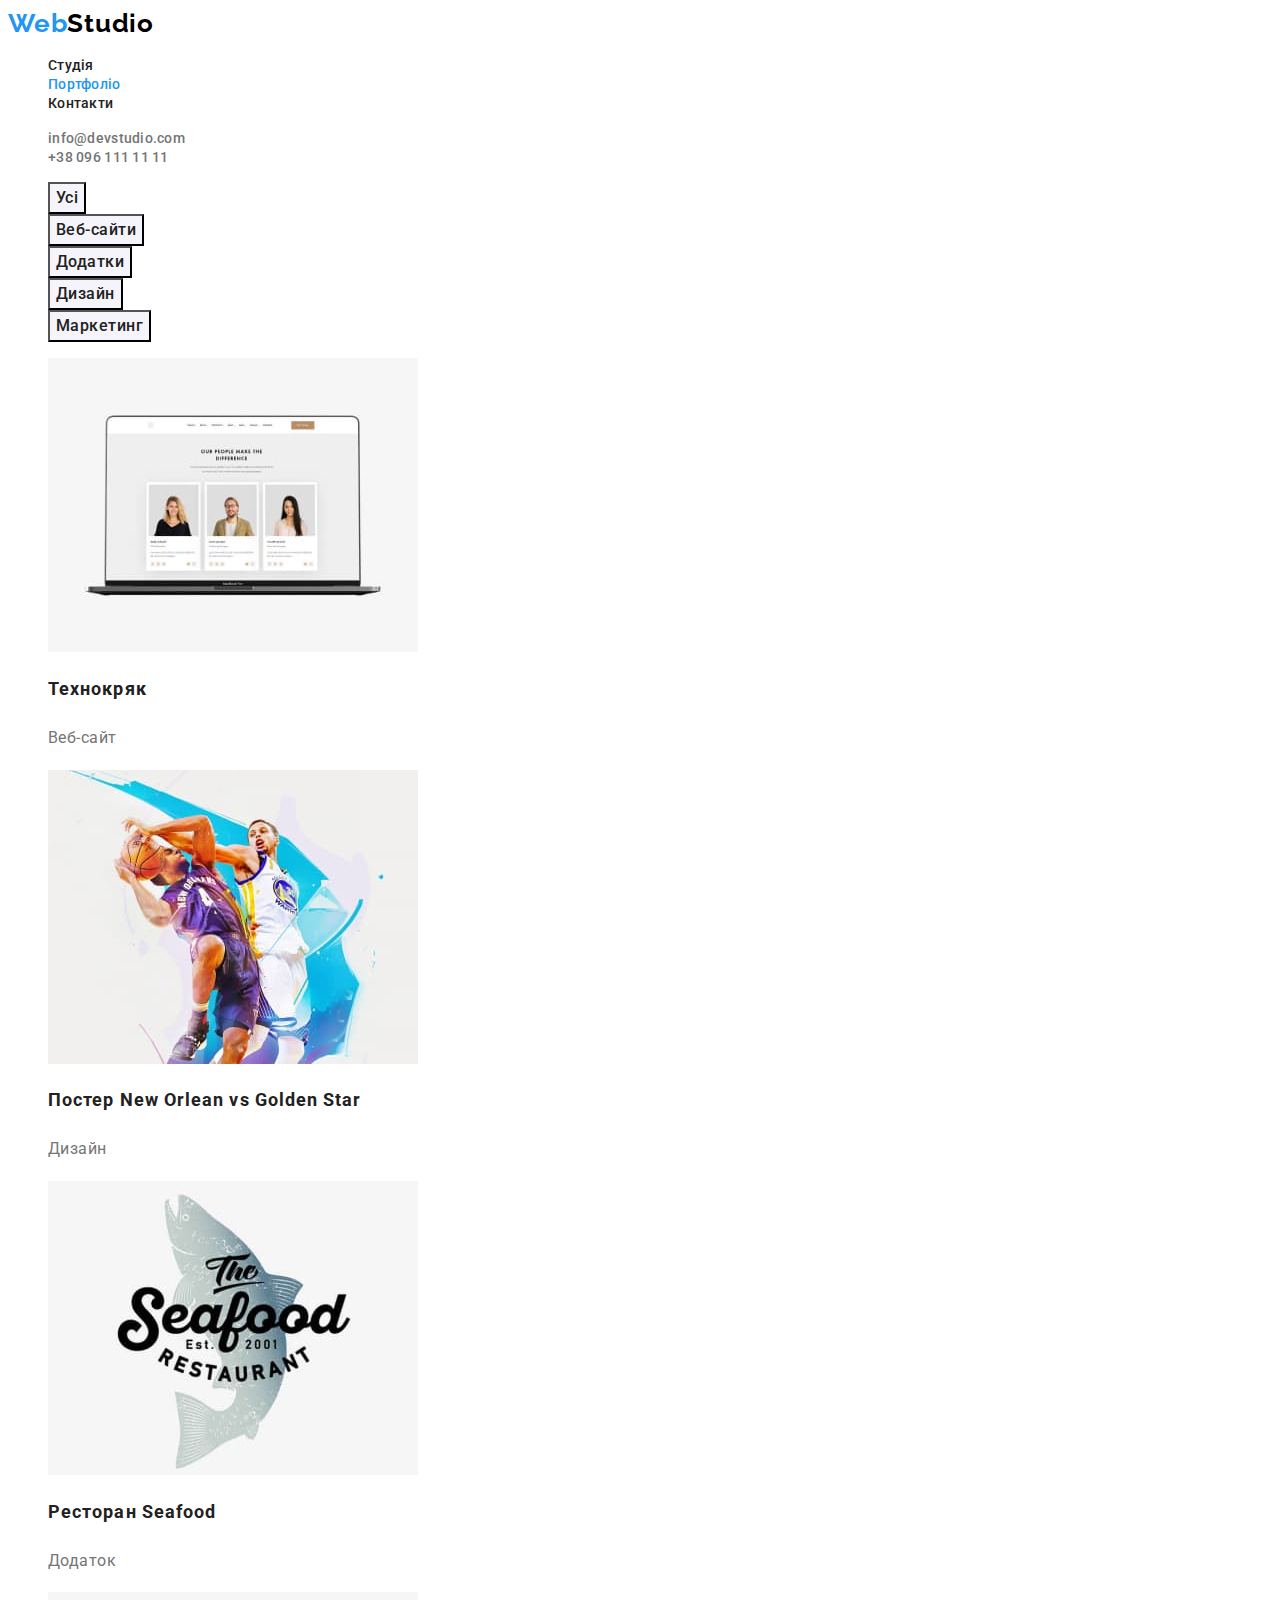
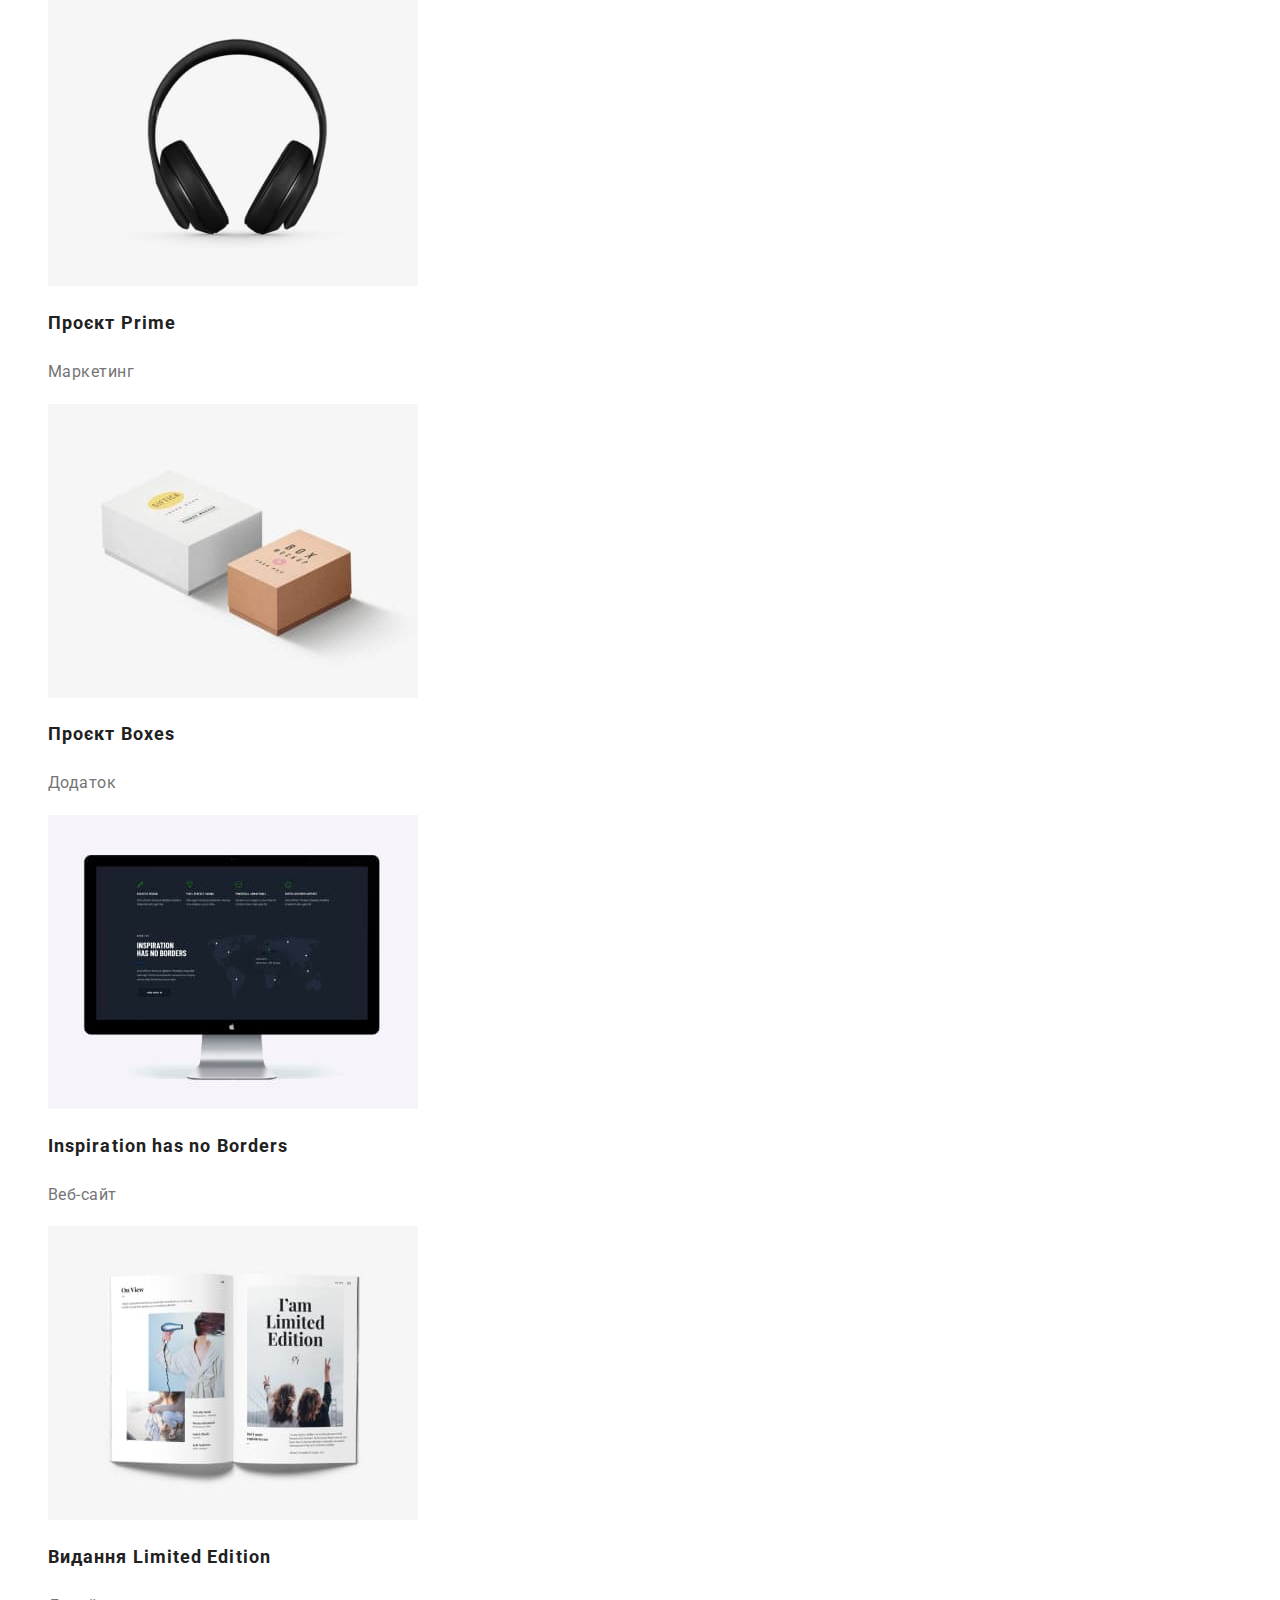
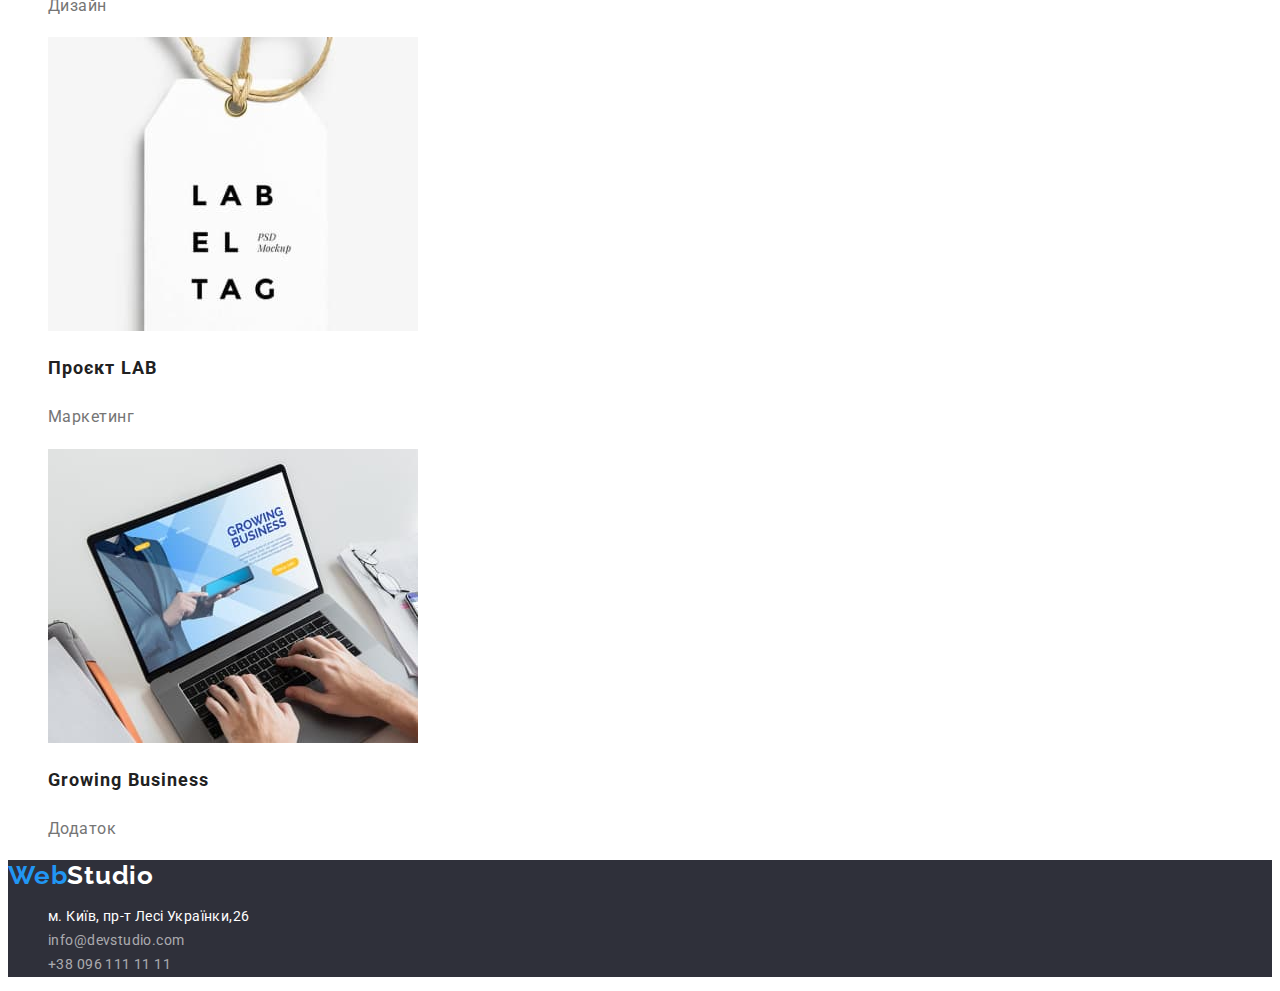
==== commit b809944d: "Исправил ошибки" ====
--- a/portfolio.html
+++ b/portfolio.html
@@ -16,7 +16,7 @@
       <nav>
         <a href="./index.html" class="logo"><span class="logo-span">Web</span>Studio</a>
         <ul class="site-nav list">
-          <li><a href="" class="link">Студія</a></li>
+          <li><a href="./index.html" class="link">Студія</a></li>
           <!--pointers-->
           <li><a href="./portfolio.html" class="link current">Портфоліо</a></li>
           <li><a href="" class="link">Контакти</a></li>
@@ -41,49 +41,67 @@
 
         <ul class="list">
           <li>
-            <img src="./images/imgp1.jpg" width="370" alt="комп'ютер" />
-            <h2 class="section-tp">Технокряк</h2>
-            <p>Веб-сайт</p>
+            <a href="" class="link">
+              <img src="./images/imgp1.jpg" width="370" alt="комп'ютер" />
+              <h2 class="section-tp">Технокряк</h2>
+              <p class="section-tp-descr">Веб-сайт</p>
+          </a>
           </li>
           <li>
-            <img src="./images/imgp2.jpg" width="370" alt="дизайн постеру" />
-            <h2 class="section-tp">Постер New Orlean vs Golden Star</h2>
-            <p class="section-tp-descr">Дизайн</p>
+            <a href="" class="link">
+              <img src="./images/imgp2.jpg" width="370" alt="дизайн постеру" />
+              <h2 class="section-tp">Постер New Orlean vs Golden Star</h2>
+              <p class="section-tp-descr">Дизайн</p>
+            </a>
           </li>
           <li>
-            <img src="./images/imgp3.jpg" width="370" alt="лейбл ресторану" />
-            <h2 class="section-tp">Ресторан Seafood</h2>
-            <p class="section-tp-descr">Додаток</p>
+            <a href="" class="link">
+              <img src="./images/imgp3.jpg" width="370" alt="лейбл ресторану" />
+              <h2 class="section-tp">Ресторан Seafood</h2>
+              <p class="section-tp-descr">Додаток</p>
+            </a>
           </li>
           <li>
-            <img src="./images/imgp4.jpg" width="370" alt="навушники лейбл" />
-            <h2 class="section-tp">Проєкт Prime</h2>
-            <p class="section-tp-descr">Маркетинг</p>
+            <a href=""class="link">
+              <img src="./images/imgp4.jpg" width="370" alt="навушники лейбл" />
+              <h2 class="section-tp">Проєкт Prime</h2>
+              <p class="section-tp-descr">Маркетинг</p>
+            </a>
           </li>
           <li>
-            <img src="./images/imgp5.jpg" width="370" alt="коробки лейбл" />
-            <h2 class="section-tp">Проєкт Boxes</h2>
-            <p class="section-tp-descr">Додаток</p>
+            <a href="" class="link">
+              <img src="./images/imgp5.jpg" width="370" alt="коробки лейбл" />
+              <h2 class="section-tp">Проєкт Boxes</h2>
+              <p class="section-tp-descr">Додаток</p>
+            </a>
           </li>
           <li>
-            <img src="./images/imgp6.jpg" width="370" alt="комп'ютер сайт 1" />
-            <h2 class="section-tp">Inspiration has no Borders</h2>
-            <p class="section-tp-descr">Веб-сайт</p>
+            <a href="" class="link">
+              <img src="./images/imgp6.jpg" width="370" alt="комп'ютер сайт 1" />
+              <h2 class="section-tp">Inspiration has no Borders</h2>
+              <p class="section-tp-descr">Веб-сайт</p>
+            </a>
           </li>
           <li>
-            <img src="./images/imgp7.jpg" width="370" alt="книжка лейбл" />
-            <h2 class="section-tp">Видання Limited Edition</h2>
-            <p class="section-tp-descr">Дизайн</p>
+            <a href="" class="link">
+              <img src="./images/imgp7.jpg" width="370" alt="книжка лейбл" />
+              <h2 class="section-tp">Видання Limited Edition</h2>
+              <p class="section-tp-descr">Дизайн</p>
+            </a>
           </li>
           <li>
-            <img src="./images/imgp8.jpg" width="370" alt="лейбл" />
-            <h2 class="section-tp">Проєкт LAB</h2>
-            <p class="section-tp-descr">Маркетинг</p>
+            <a href="" class="link">
+              <img src="./images/imgp8.jpg" width="370" alt="лейбл" />
+              <h2 class="section-tp">Проєкт LAB</h2>
+              <p class="section-tp-descr">Маркетинг</p>
+            </a>
           </li>
           <li>
-            <img src="./images/imgp9.jpg" width="370" alt="комп'ютер сайт 2" />
-            <h2 class="section-tp">Growing Business</h2>
-            <p class="section-tp-descr">Додаток</p>
+            <a href="" class="link">
+              <img src="./images/imgp9.jpg" width="370" alt="комп'ютер сайт 2" />
+              <h2 class="section-tp">Growing Business</h2>
+              <p class="section-tp-descr">Додаток</p>
+            </a>
           </li>
         </ul>
       </section>
--- a/css/styles.css
+++ b/css/styles.css
@@ -26,7 +26,6 @@
     color: var(--primary-text-color);
     background-color: var(--white);
     font-family: Roboto, sans-serif;
-    font-style: normal;
 }
 /* header */
 .logo{
@@ -195,13 +194,16 @@
 }
 
 .section-tp-descr{
+    color: var(--primary-text-color);
     font-weight: 400;
     font-size: 16px;
     line-height: 1.9;
     letter-spacing: 0.03em;
 }
 
-
+.link{
+    text-decoration: none;
+}
 
 
 
